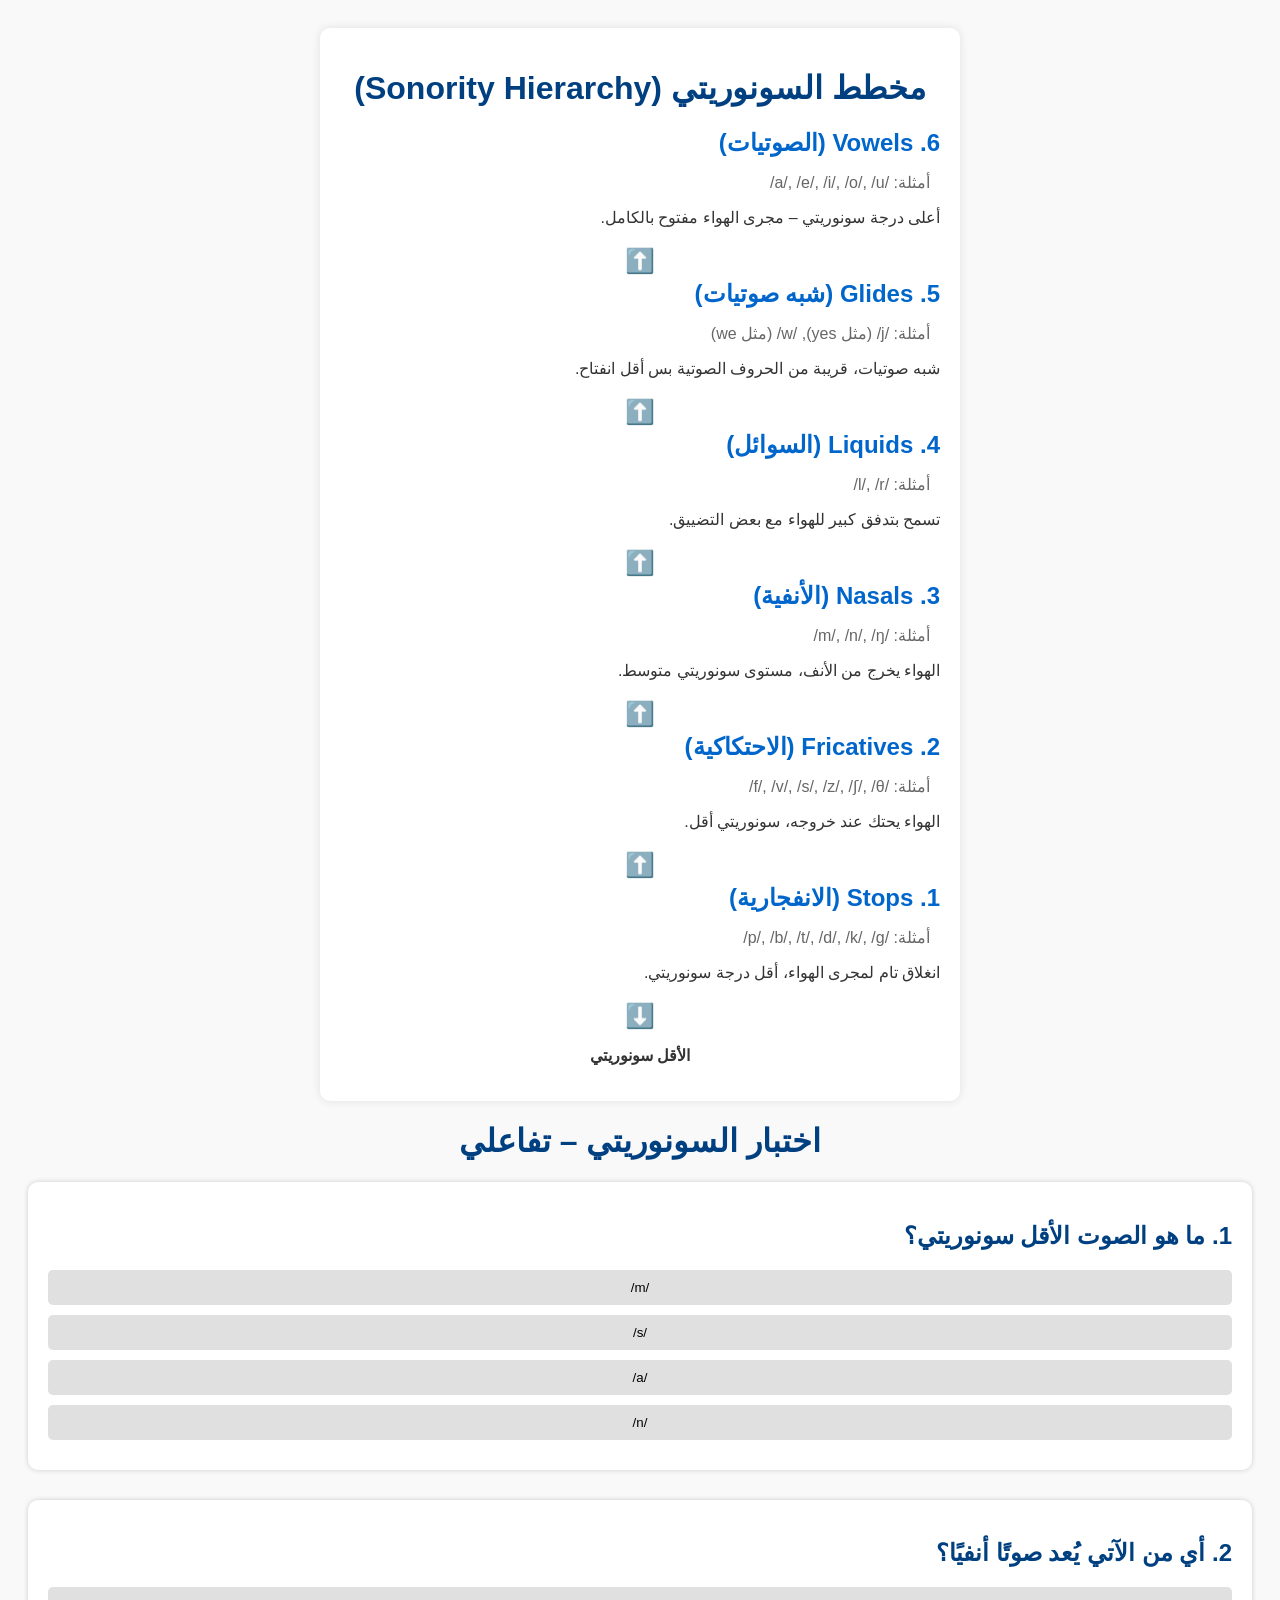
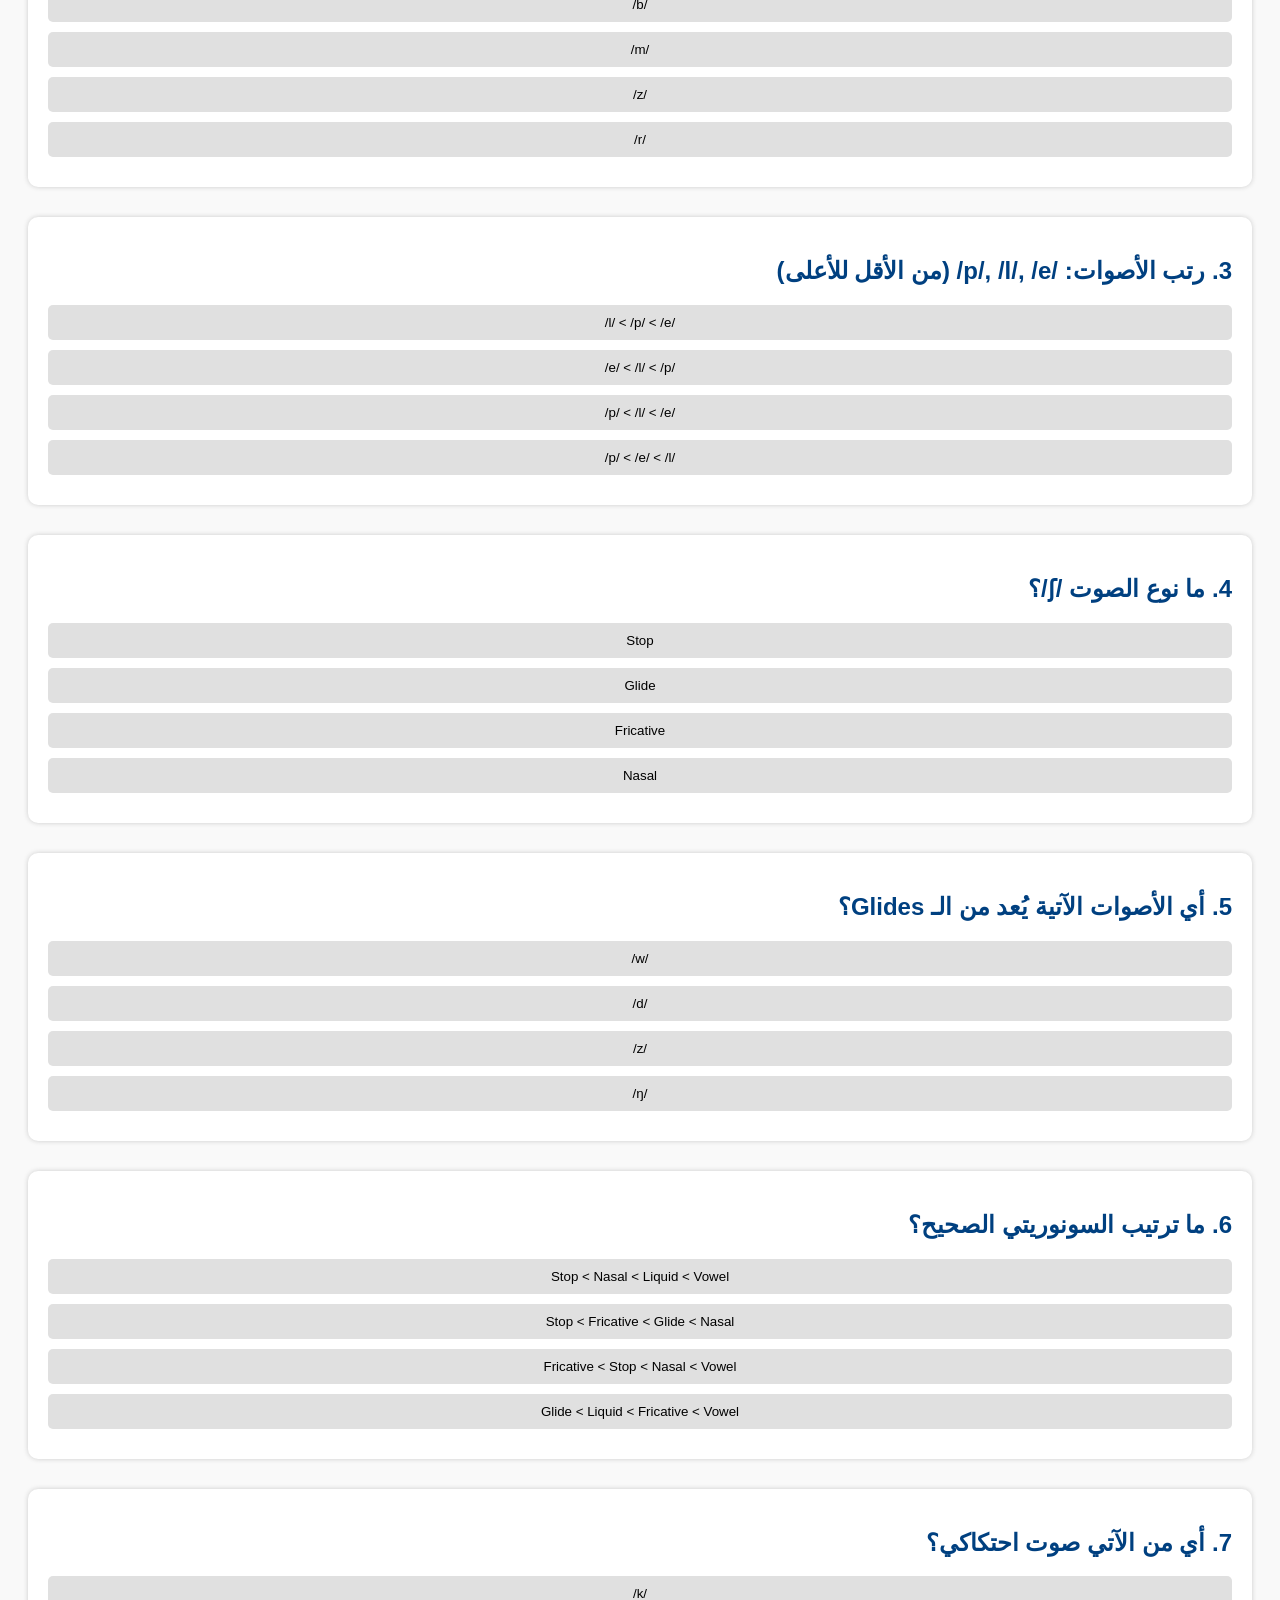
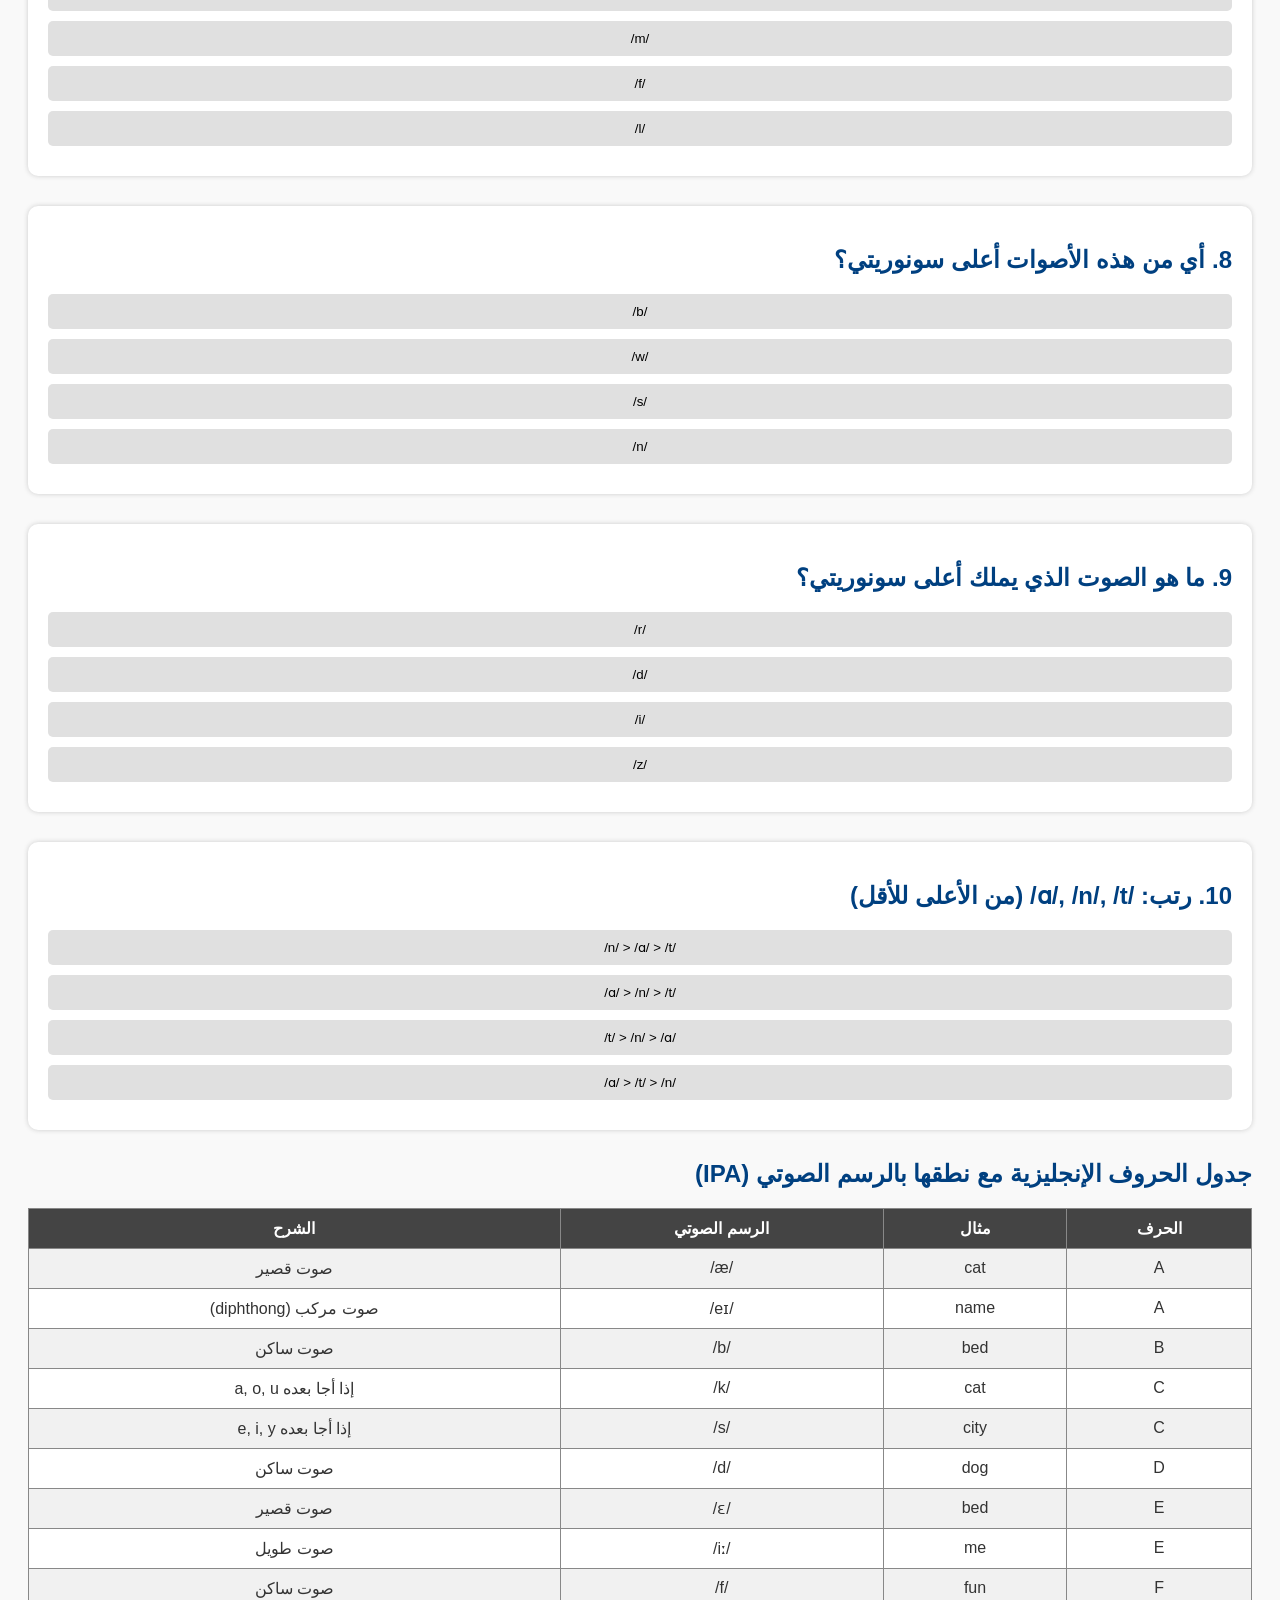
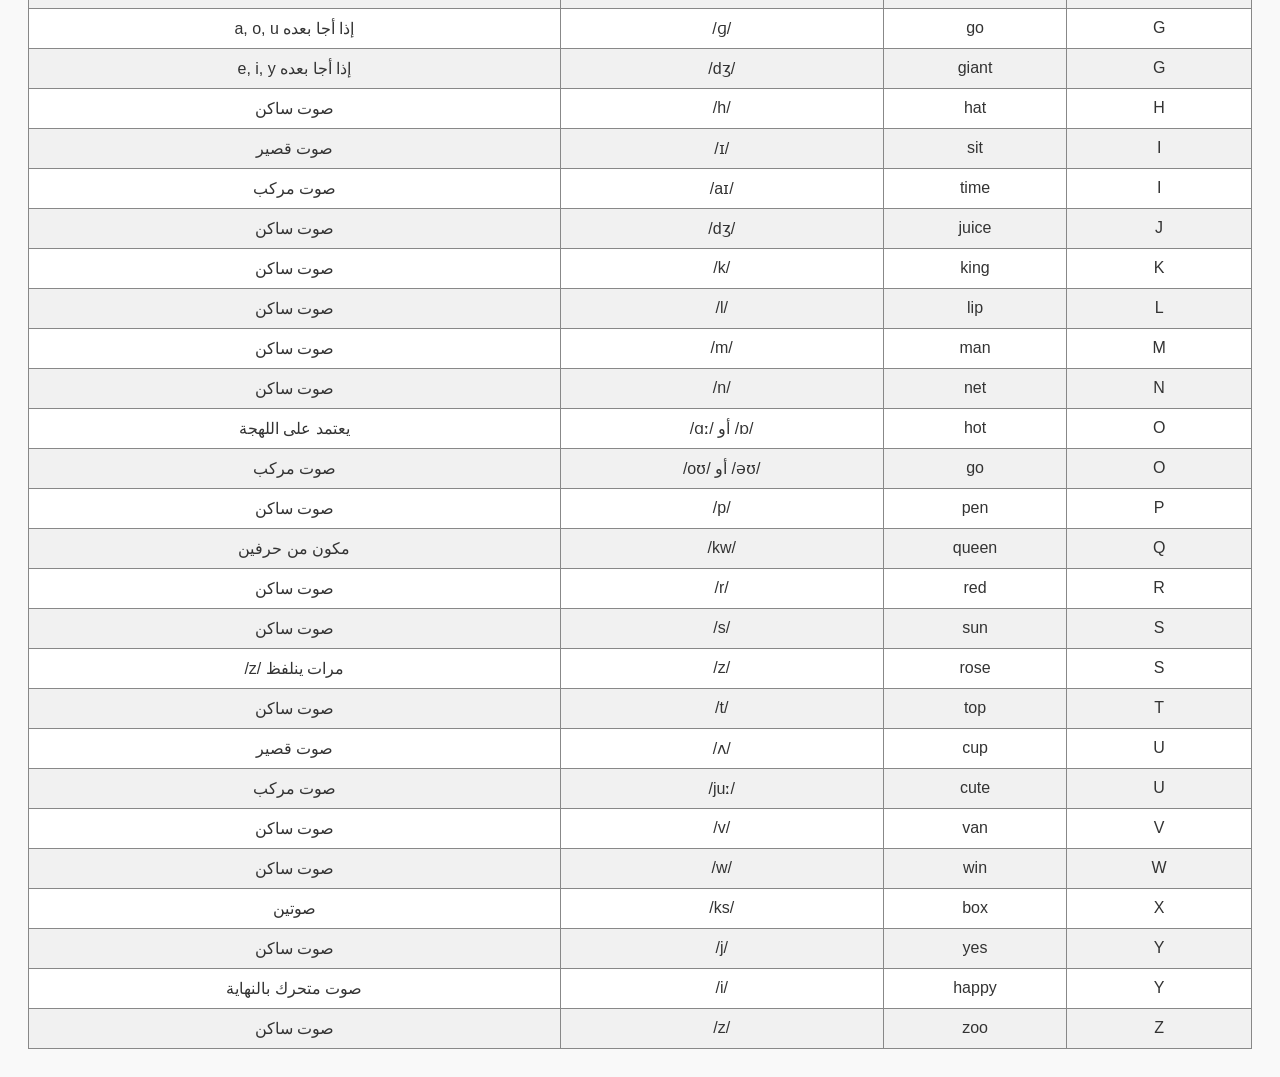
==== Important things.html @ 095e888c "Create Important things.html" ====
<!DOCTYPE html>
<html lang="ar" dir="rtl">
<head>
  <meta charset="UTF-8">
  <title>مخطط السونوريتي</title>
  <style>
    body {
      font-family: 'Segoe UI', Tahoma, Geneva, Verdana, sans-serif;
      background-color: #f4f4f4;
      padding: 30px;
      color: #333;
    }
    .container {
      max-width: 600px;
      margin: auto;
      background: white;
      padding: 20px;
      border-radius: 10px;
      box-shadow: 0 0 10px rgba(0,0,0,0.1);
    }
    h1 {
      text-align: center;
      color: #004080;
    }
    .level {
      margin-bottom: 20px;
    }
    .level h2 {
      margin: 5px 0;
      color: #0066cc;
    }
    .examples {
      color: #666;
      margin-right: 10px;
    }
    .arrow {
      text-align: center;
      font-size: 24px;
      color: #aaa;
    }
  </style>
</head>
<body>
  <div class="container">
    <h1>مخطط السونوريتي (Sonority Hierarchy)</h1>

    <div class="level">
      <h2>6. Vowels (الصوتيات)</h2>
      <p class="examples">أمثلة: /a/, /e/, /i/, /o/, /u/</p>
      <p>أعلى درجة سونوريتي – مجرى الهواء مفتوح بالكامل.</p>
    </div>

    <div class="arrow">⬆️</div>

    <div class="level">
      <h2>5. Glides (شبه صوتيات)</h2>
      <p class="examples">أمثلة: /j/ (مثل yes), /w/ (مثل we)</p>
      <p>شبه صوتيات، قريبة من الحروف الصوتية بس أقل انفتاح.</p>
    </div>

    <div class="arrow">⬆️</div>

    <div class="level">
      <h2>4. Liquids (السوائل)</h2>
      <p class="examples">أمثلة: /l/, /r/</p>
      <p>تسمح بتدفق كبير للهواء مع بعض التضييق.</p>
    </div>

    <div class="arrow">⬆️</div>

    <div class="level">
      <h2>3. Nasals (الأنفية)</h2>
      <p class="examples">أمثلة: /m/, /n/, /ŋ/</p>
      <p>الهواء يخرج من الأنف، مستوى سونوريتي متوسط.</p>
    </div>

    <div class="arrow">⬆️</div>

    <div class="level">
      <h2>2. Fricatives (الاحتكاكية)</h2>
      <p class="examples">أمثلة: /f/, /v/, /s/, /z/, /ʃ/, /θ/</p>
      <p>الهواء يحتك عند خروجه، سونوريتي أقل.</p>
    </div>

    <div class="arrow">⬆️</div>

    <div class="level">
      <h2>1. Stops (الانفجارية)</h2>
      <p class="examples">أمثلة: /p/, /b/, /t/, /d/, /k/, /g/</p>
      <p>انغلاق تام لمجرى الهواء، أقل درجة سونوريتي.</p>
    </div>

    <div class="arrow">⬇️</div>
    <p style="text-align:center; font-weight:bold;">الأقل سونوريتي</p>
  </div>
</body>
</html>


<!DOCTYPE html>
<html lang="ar" dir="rtl">
<head>
  <meta charset="UTF-8">
  <title>اختبار السونوريتي</title>
  <style>
    body {
      font-family: 'Segoe UI', sans-serif;
      background: #f2f2f2;
      padding: 30px;
    }
    .quiz-box {
      background: #fff;
      padding: 20px;
      margin-bottom: 30px;
      border-radius: 10px;
      box-shadow: 0 0 5px #ccc;
    }
    h2 {
      color: #004080;
    }
    button {
      display: block;
      margin: 10px 0;
      padding: 10px;
      width: 100%;
      border: none;
      border-radius: 5px;
      background-color: #e0e0e0;
      cursor: pointer;
      transition: 0.3s;
    }
    button:hover {
      background-color: #d0d0d0;
    }
    .correct {
      background-color: #c8f7c5;
    }
    .wrong {
      background-color: #f8d7da;
    }
  </style>
</head>
<body>

  <h1>اختبار السونوريتي – تفاعلي</h1>

  <div class="quiz-box">
    <h2>1. ما هو الصوت الأقل سونوريتي؟</h2>
    <button onclick="checkAnswer(this, false)">/m/</button>
    <button onclick="checkAnswer(this, true)">/s/</button>
    <button onclick="checkAnswer(this, false)">/a/</button>
    <button onclick="checkAnswer(this, false)">/n/</button>
  </div>

  <div class="quiz-box">
    <h2>2. أي من الآتي يُعد صوتًا أنفيًا؟</h2>
    <button onclick="checkAnswer(this, false)">/b/</button>
    <button onclick="checkAnswer(this, true)">/m/</button>
    <button onclick="checkAnswer(this, false)">/z/</button>
    <button onclick="checkAnswer(this, false)">/r/</button>
  </div>

  <div class="quiz-box">
    <h2>3. رتب الأصوات: /p/, /l/, /e/ (من الأقل للأعلى)</h2>
    <button onclick="checkAnswer(this, false)">/l/ < /p/ < /e/</button>
    <button onclick="checkAnswer(this, false)">/e/ < /l/ < /p/</button>
    <button onclick="checkAnswer(this, true)">/p/ < /l/ < /e/</button>
    <button onclick="checkAnswer(this, false)">/p/ < /e/ < /l/</button>
  </div>

  <div class="quiz-box">
    <h2>4. ما نوع الصوت /ʃ/؟</h2>
    <button onclick="checkAnswer(this, false)">Stop</button>
    <button onclick="checkAnswer(this, false)">Glide</button>
    <button onclick="checkAnswer(this, true)">Fricative</button>
    <button onclick="checkAnswer(this, false)">Nasal</button>
  </div>

  <div class="quiz-box">
    <h2>5. أي الأصوات الآتية يُعد من الـ Glides؟</h2>
    <button onclick="checkAnswer(this, true)">/w/</button>
    <button onclick="checkAnswer(this, false)">/d/</button>
    <button onclick="checkAnswer(this, false)">/z/</button>
    <button onclick="checkAnswer(this, false)">/ŋ/</button>
  </div>

  <div class="quiz-box">
    <h2>6. ما ترتيب السونوريتي الصحيح؟</h2>
    <button onclick="checkAnswer(this, true)">Stop < Nasal < Liquid < Vowel</button>
    <button onclick="checkAnswer(this, false)">Stop < Fricative < Glide < Nasal</button>
    <button onclick="checkAnswer(this, false)">Fricative < Stop < Nasal < Vowel</button>
    <button onclick="checkAnswer(this, false)">Glide < Liquid < Fricative < Vowel</button>
  </div>

  <div class="quiz-box">
    <h2>7. أي من الآتي صوت احتكاكي؟</h2>
    <button onclick="checkAnswer(this, false)">/k/</button>
    <button onclick="checkAnswer(this, false)">/m/</button>
    <button onclick="checkAnswer(this, true)">/f/</button>
    <button onclick="checkAnswer(this, false)">/l/</button>
  </div>

  <div class="quiz-box">
    <h2>8. أي من هذه الأصوات أعلى سونوريتي؟</h2>
    <button onclick="checkAnswer(this, false)">/b/</button>
    <button onclick="checkAnswer(this, true)">/w/</button>
    <button onclick="checkAnswer(this, false)">/s/</button>
    <button onclick="checkAnswer(this, false)">/n/</button>
  </div>

  <div class="quiz-box">
    <h2>9. ما هو الصوت الذي يملك أعلى سونوريتي؟</h2>
    <button onclick="checkAnswer(this, false)">/r/</button>
    <button onclick="checkAnswer(this, false)">/d/</button>
    <button onclick="checkAnswer(this, true)">/i/</button>
    <button onclick="checkAnswer(this, false)">/z/</button>
  </div>

  <div class="quiz-box">
    <h2>10. رتب: /ɑ/, /n/, /t/ (من الأعلى للأقل)</h2>
    <button onclick="checkAnswer(this, false)">/n/ > /ɑ/ > /t/</button>
    <button onclick="checkAnswer(this, true)">/ɑ/ > /n/ > /t/</button>
    <button onclick="checkAnswer(this, false)">/t/ > /n/ > /ɑ/</button>
    <button onclick="checkAnswer(this, false)">/ɑ/ > /t/ > /n/</button>
  </div>

  <script>
    function checkAnswer(button, correct) {
      if (correct) {
        button.classList.add("correct");
        button.innerText = "✔️ " + button.innerText;
      } else {
        button.classList.add("wrong");
        button.innerText = "❌ " + button.innerText;
      }

      // منع اختيار زر ثاني بعد الضغط
      const buttons = button.parentElement.querySelectorAll("button");
      buttons.forEach(btn => btn.disabled = true);
    }
  </script>

</body>
</html>

  <!DOCTYPE html>
<html lang="ar">
<head>
  <meta charset="UTF-8">
  <title>جدول الحروف الصوتية</title>
  <style>
    body {
      font-family: 'Segoe UI', Tahoma, Geneva, Verdana, sans-serif;
      direction: rtl;
      background-color: #f9f9f9;
      padding: 20px;
    }
    table {
      width: 100%;
      border-collapse: collapse;
      background-color: white;
    }
    th, td {
      border: 1px solid #888;
      padding: 10px;
      text-align: center;
    }
    th {
      background-color: #444;
      color: white;
    }
    tr:nth-child(even) {
      background-color: #f1f1f1;
    }
  </style>
</head>
<body>

<h2>جدول الحروف الإنجليزية مع نطقها بالرسم الصوتي (IPA)</h2>
<table>
  <tr>
    <th>الحرف</th>
    <th>مثال</th>
    <th>الرسم الصوتي</th>
    <th>الشرح</th>
  </tr>
  <tr><td>A</td><td>cat</td><td>/æ/</td><td>صوت قصير</td></tr>
  <tr><td>A</td><td>name</td><td>/eɪ/</td><td>صوت مركب (diphthong)</td></tr>
  <tr><td>B</td><td>bed</td><td>/b/</td><td>صوت ساكن</td></tr>
  <tr><td>C</td><td>cat</td><td>/k/</td><td>إذا أجا بعده a, o, u</td></tr>
  <tr><td>C</td><td>city</td><td>/s/</td><td>إذا أجا بعده e, i, y</td></tr>
  <tr><td>D</td><td>dog</td><td>/d/</td><td>صوت ساكن</td></tr>
  <tr><td>E</td><td>bed</td><td>/ɛ/</td><td>صوت قصير</td></tr>
  <tr><td>E</td><td>me</td><td>/iː/</td><td>صوت طويل</td></tr>
  <tr><td>F</td><td>fun</td><td>/f/</td><td>صوت ساكن</td></tr>
  <tr><td>G</td><td>go</td><td>/ɡ/</td><td>إذا أجا بعده a, o, u</td></tr>
  <tr><td>G</td><td>giant</td><td>/dʒ/</td><td>إذا أجا بعده e, i, y</td></tr>
  <tr><td>H</td><td>hat</td><td>/h/</td><td>صوت ساكن</td></tr>
  <tr><td>I</td><td>sit</td><td>/ɪ/</td><td>صوت قصير</td></tr>
  <tr><td>I</td><td>time</td><td>/aɪ/</td><td>صوت مركب</td></tr>
  <tr><td>J</td><td>juice</td><td>/dʒ/</td><td>صوت ساكن</td></tr>
  <tr><td>K</td><td>king</td><td>/k/</td><td>صوت ساكن</td></tr>
  <tr><td>L</td><td>lip</td><td>/l/</td><td>صوت ساكن</td></tr>
  <tr><td>M</td><td>man</td><td>/m/</td><td>صوت ساكن</td></tr>
  <tr><td>N</td><td>net</td><td>/n/</td><td>صوت ساكن</td></tr>
  <tr><td>O</td><td>hot</td><td>/ɒ/ أو /ɑː/</td><td>يعتمد على اللهجة</td></tr>
  <tr><td>O</td><td>go</td><td>/əʊ/ أو /oʊ/</td><td>صوت مركب</td></tr>
  <tr><td>P</td><td>pen</td><td>/p/</td><td>صوت ساكن</td></tr>
  <tr><td>Q</td><td>queen</td><td>/kw/</td><td>مكون من حرفين</td></tr>
  <tr><td>R</td><td>red</td><td>/r/</td><td>صوت ساكن</td></tr>
  <tr><td>S</td><td>sun</td><td>/s/</td><td>صوت ساكن</td></tr>
  <tr><td>S</td><td>rose</td><td>/z/</td><td>مرات ينلفظ /z/</td></tr>
  <tr><td>T</td><td>top</td><td>/t/</td><td>صوت ساكن</td></tr>
  <tr><td>U</td><td>cup</td><td>/ʌ/</td><td>صوت قصير</td></tr>
  <tr><td>U</td><td>cute</td><td>/juː/</td><td>صوت مركب</td></tr>
  <tr><td>V</td><td>van</td><td>/v/</td><td>صوت ساكن</td></tr>
  <tr><td>W</td><td>win</td><td>/w/</td><td>صوت ساكن</td></tr>
  <tr><td>X</td><td>box</td><td>/ks/</td><td>صوتين</td></tr>
  <tr><td>Y</td><td>yes</td><td>/j/</td><td>صوت ساكن</td></tr>
  <tr><td>Y</td><td>happy</td><td>/i/</td><td>صوت متحرك بالنهاية</td></tr>
  <tr><td>Z</td><td>zoo</td><td>/z/</td><td>صوت ساكن</td></tr>
</table>

</body>
</html>
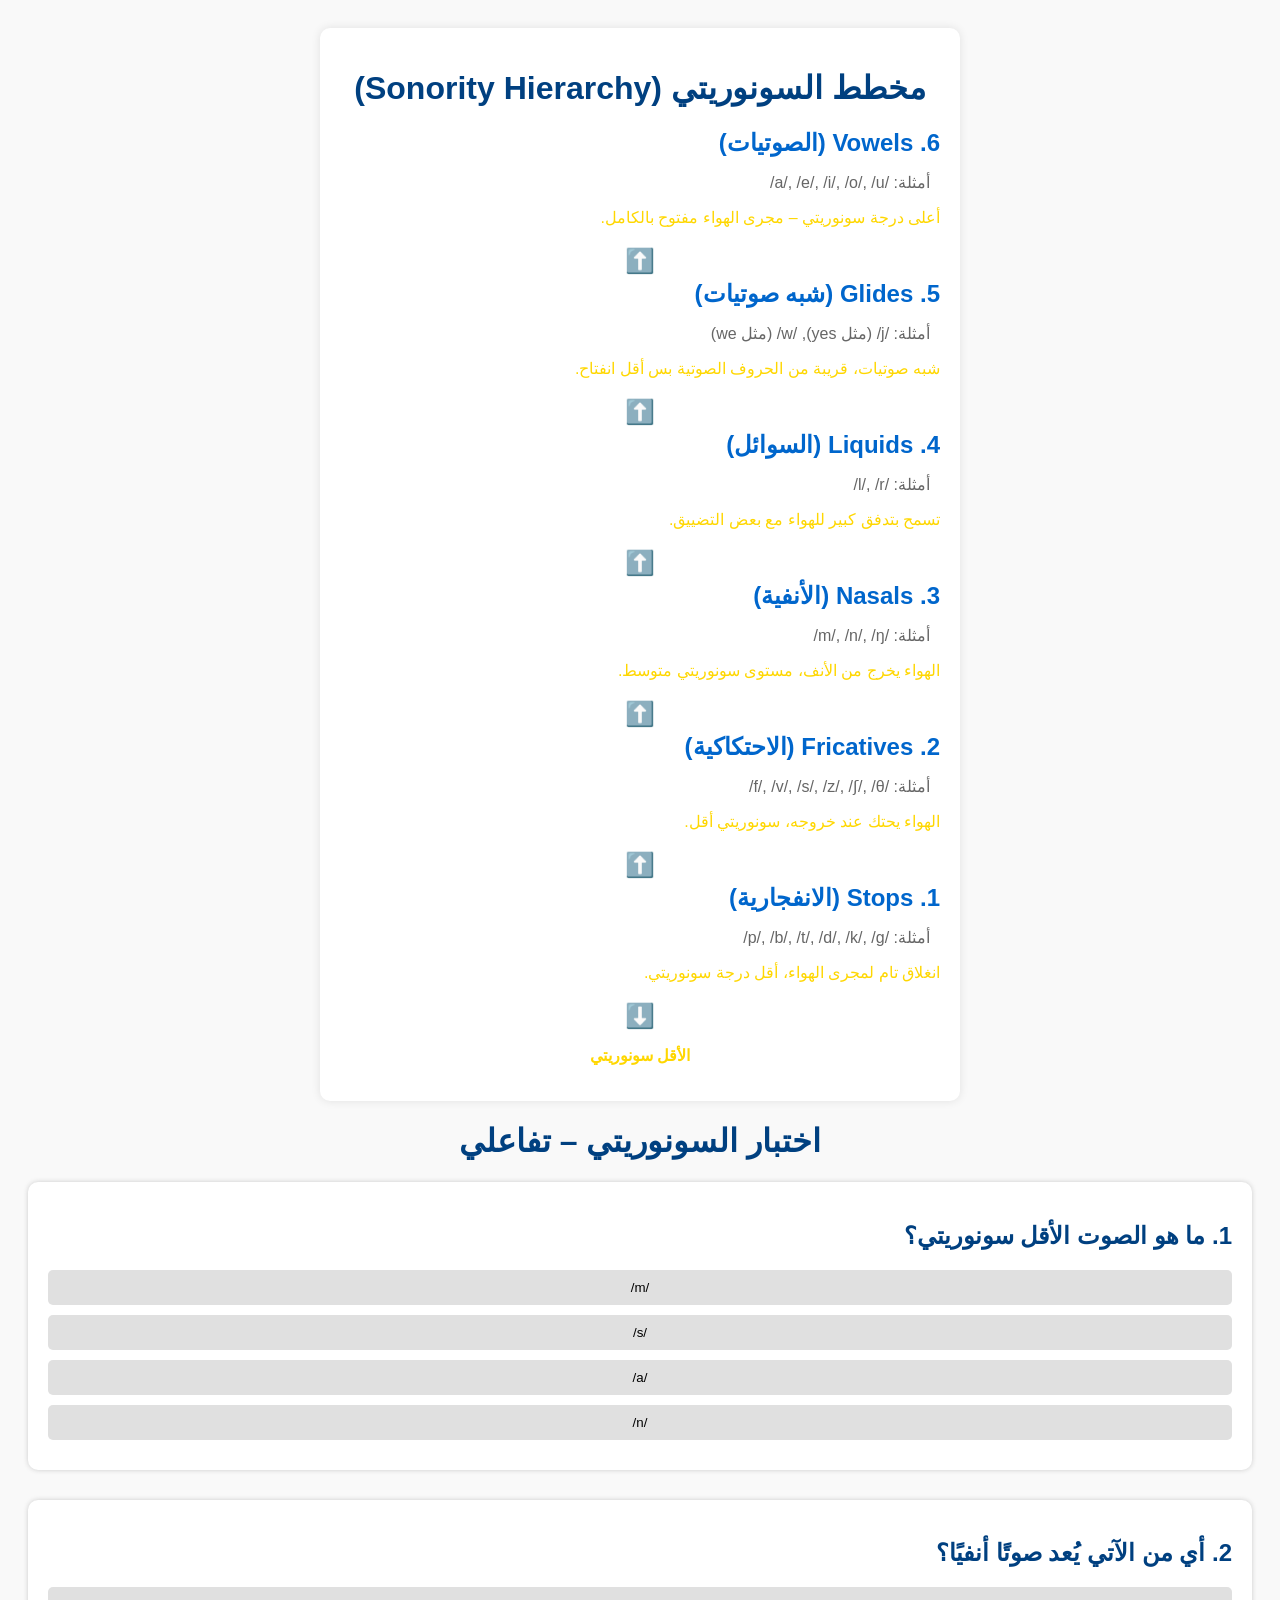
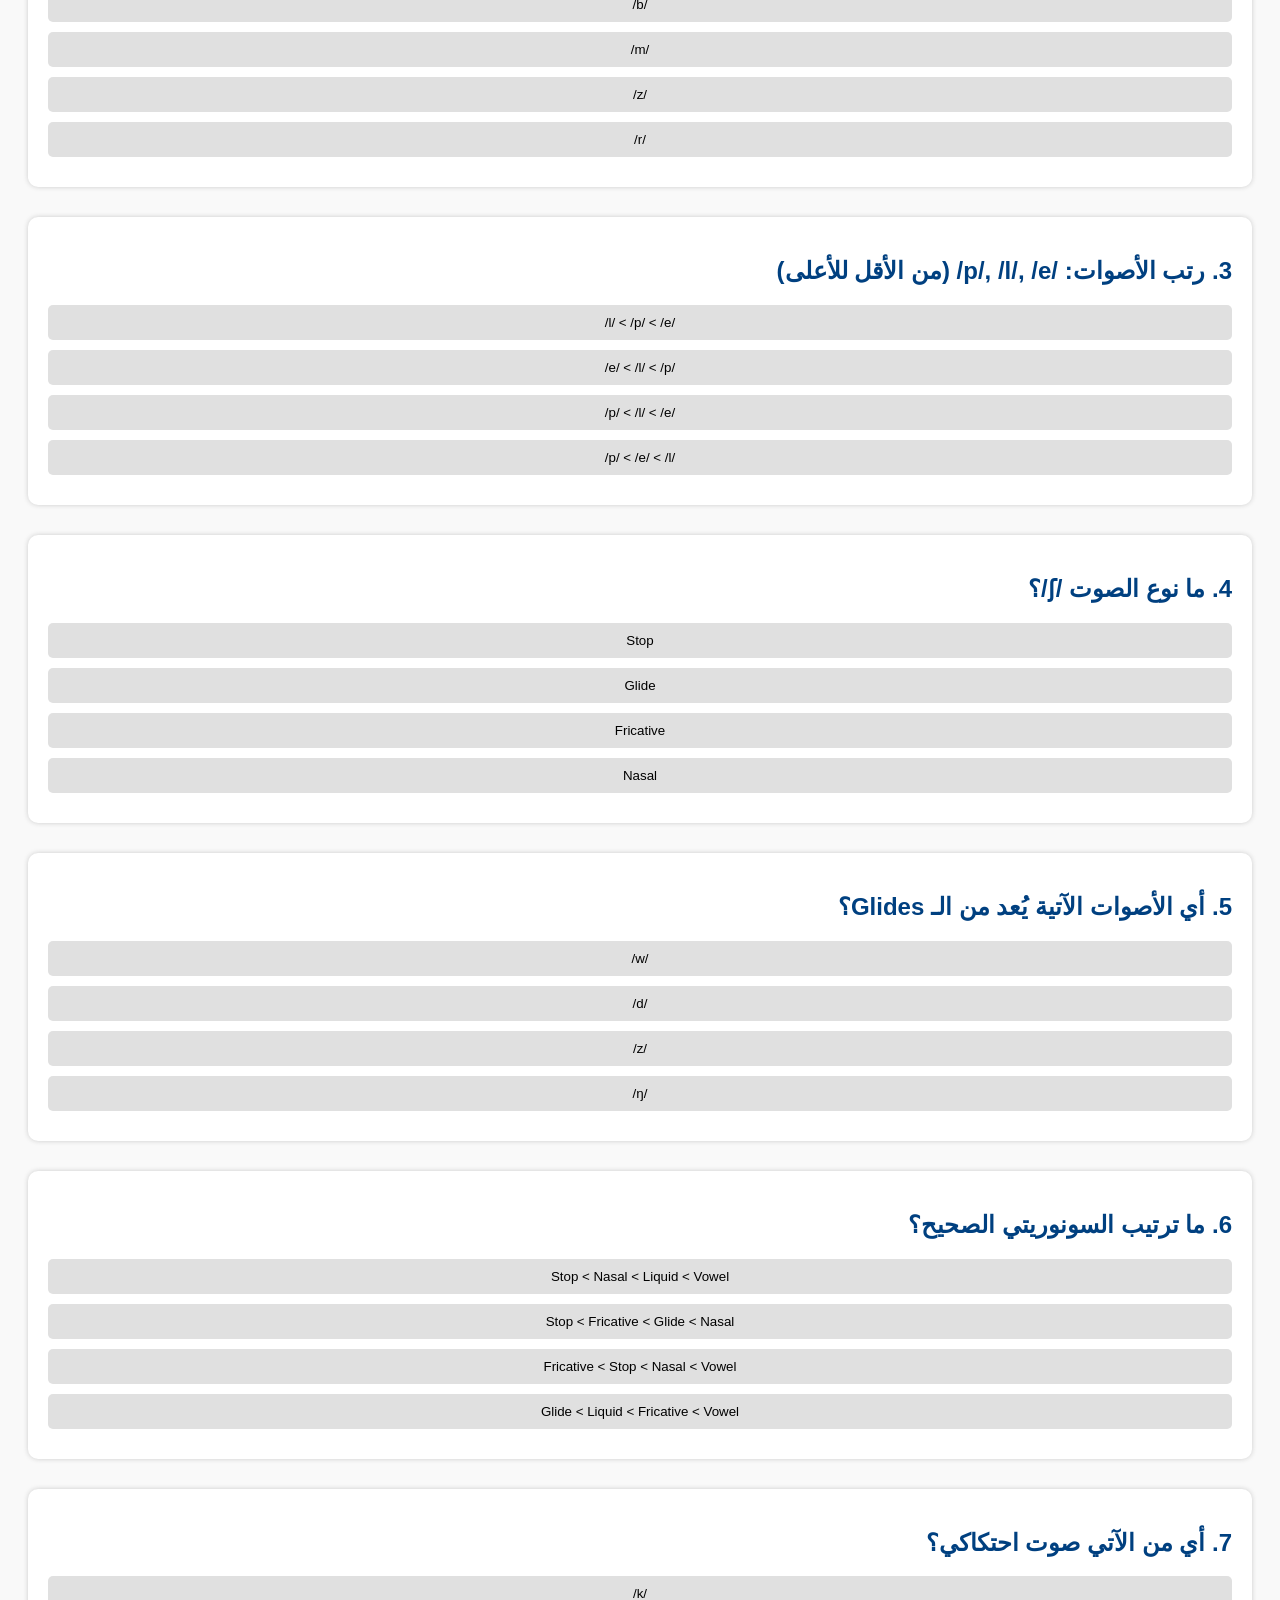
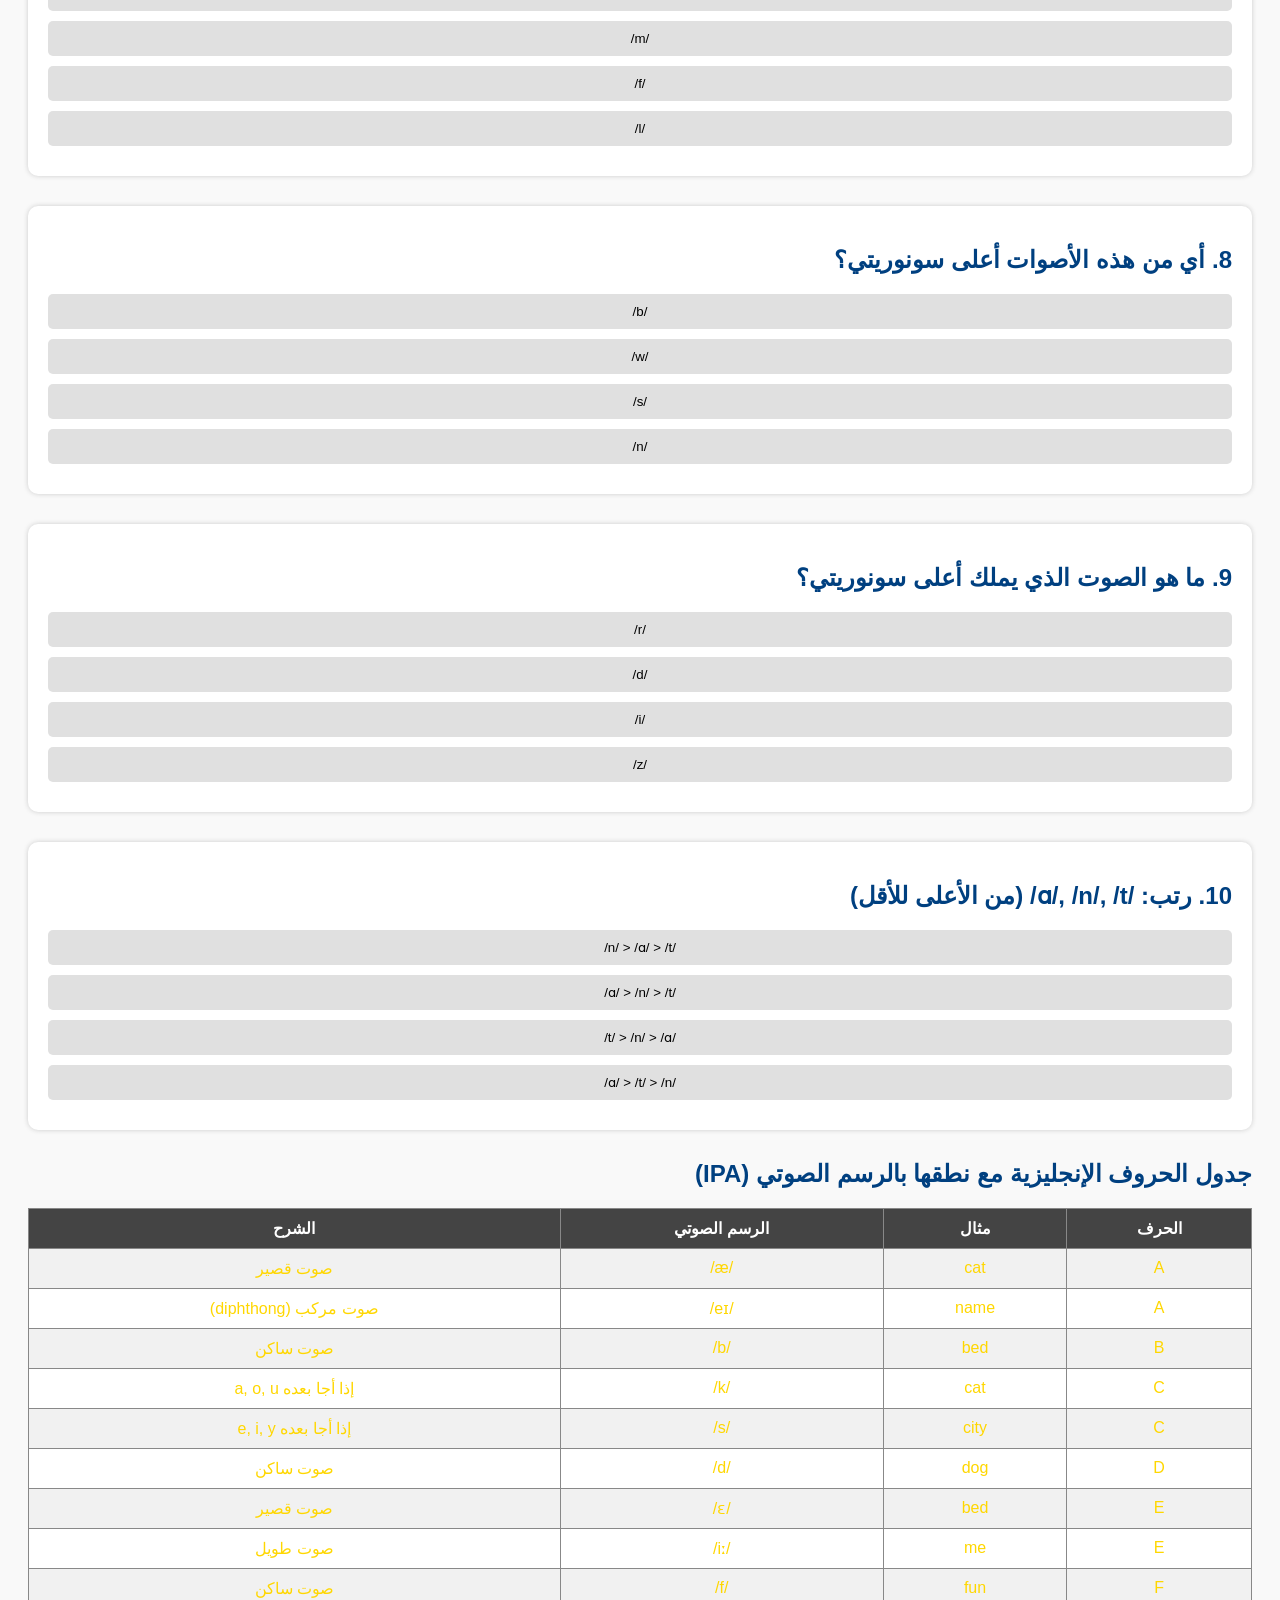
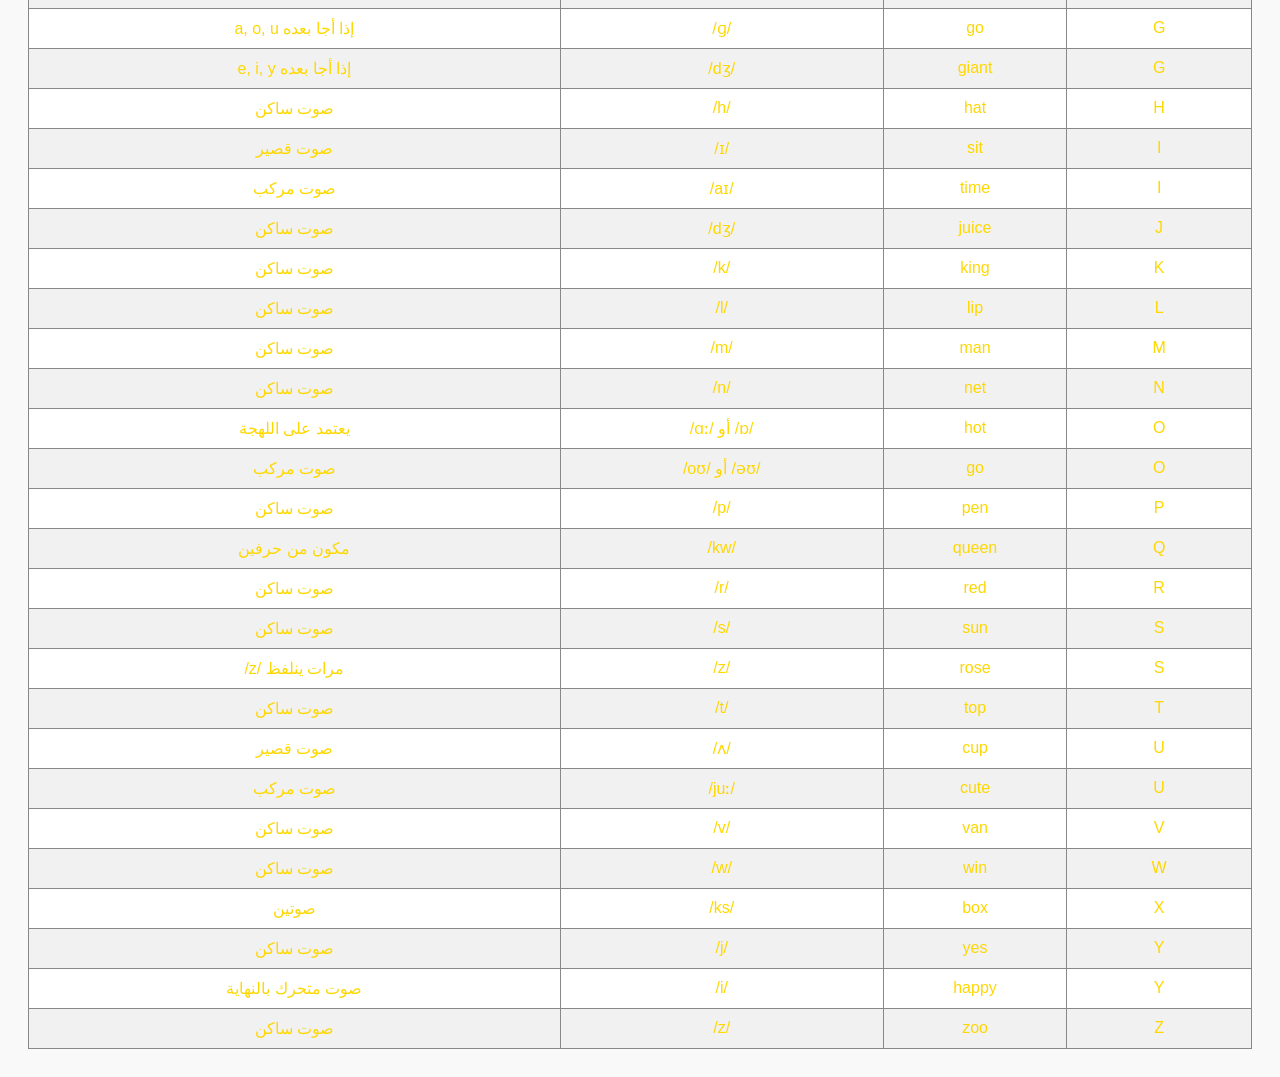
==== commit 305ec9f8: "Update Important things.html" ====
--- a/Important things.html
+++ b/Important things.html
@@ -6,9 +6,9 @@
   <style>
     body {
       font-family: 'Segoe UI', Tahoma, Geneva, Verdana, sans-serif;
-      background-color: #f4f4f4;
+      background-color: #111;
       padding: 30px;
-      color: #333;
+      color: #FFD700;
     }
     .container {
       max-width: 600px;
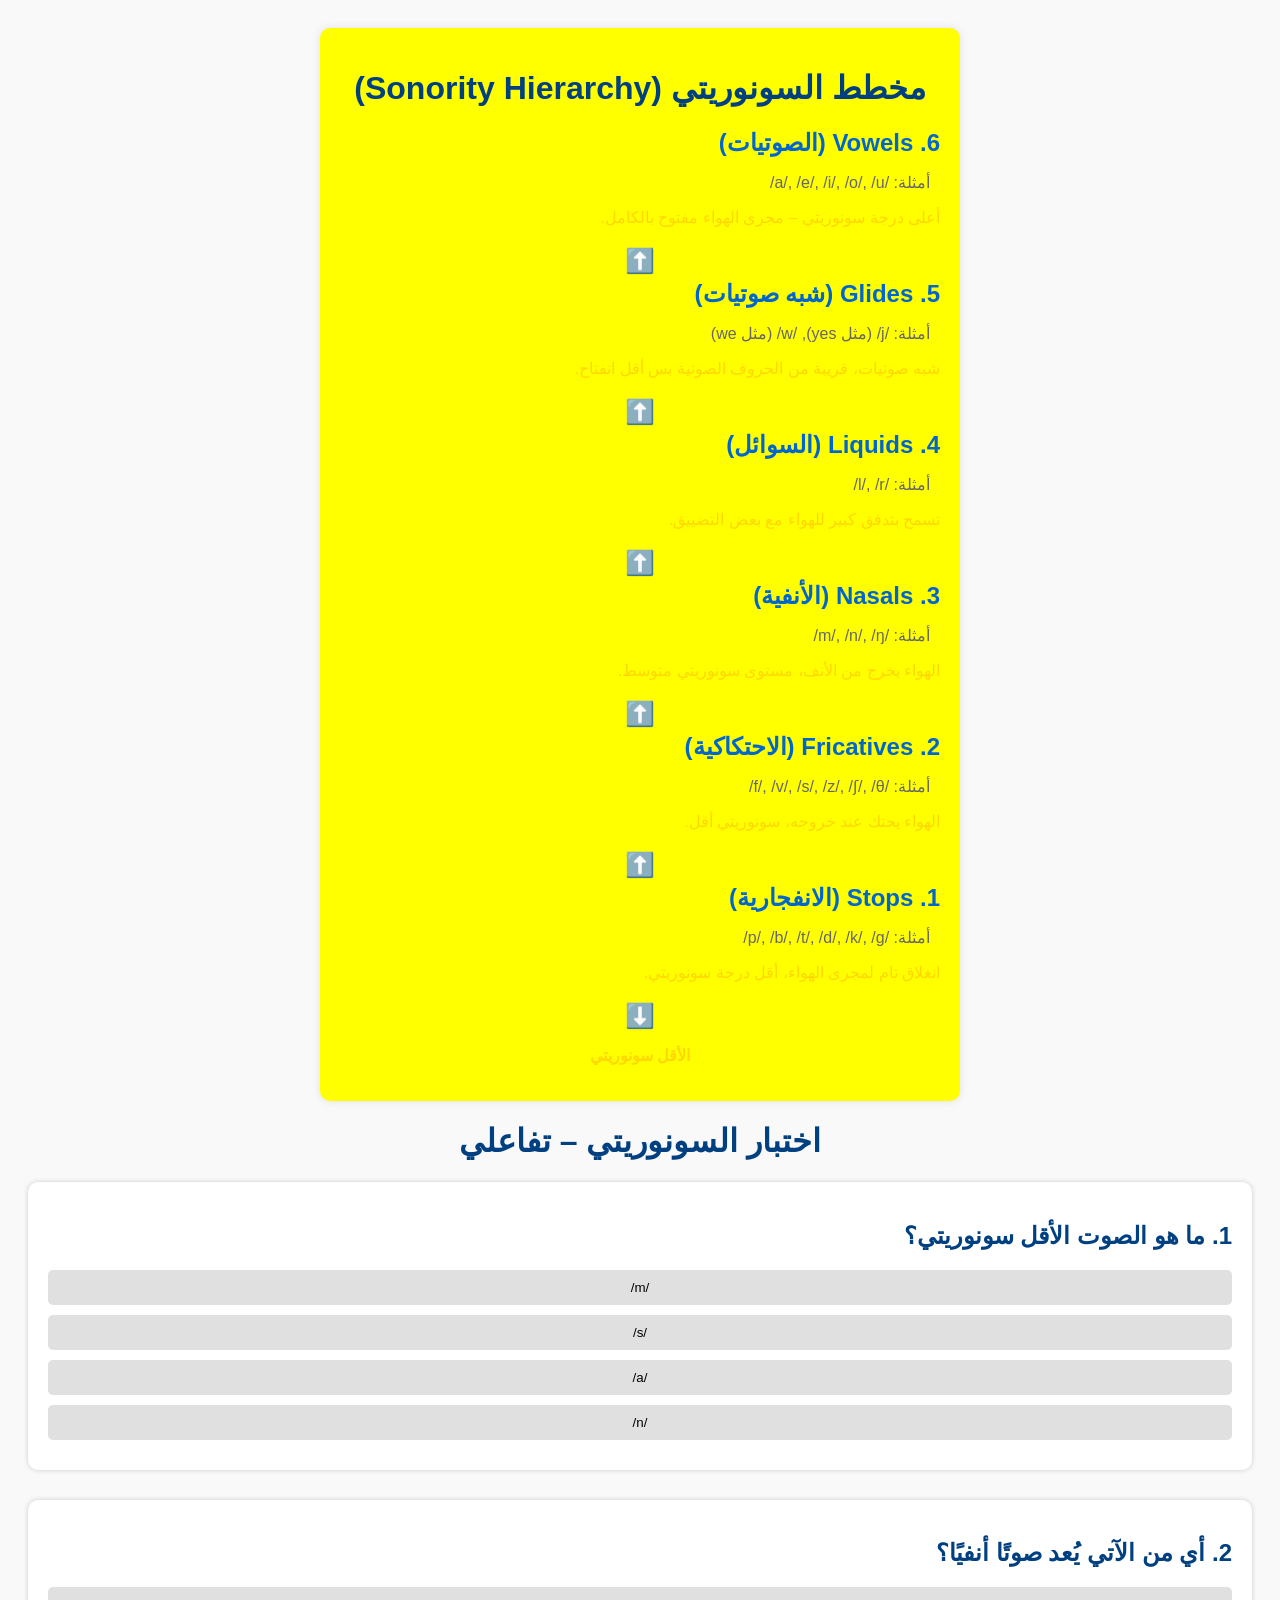
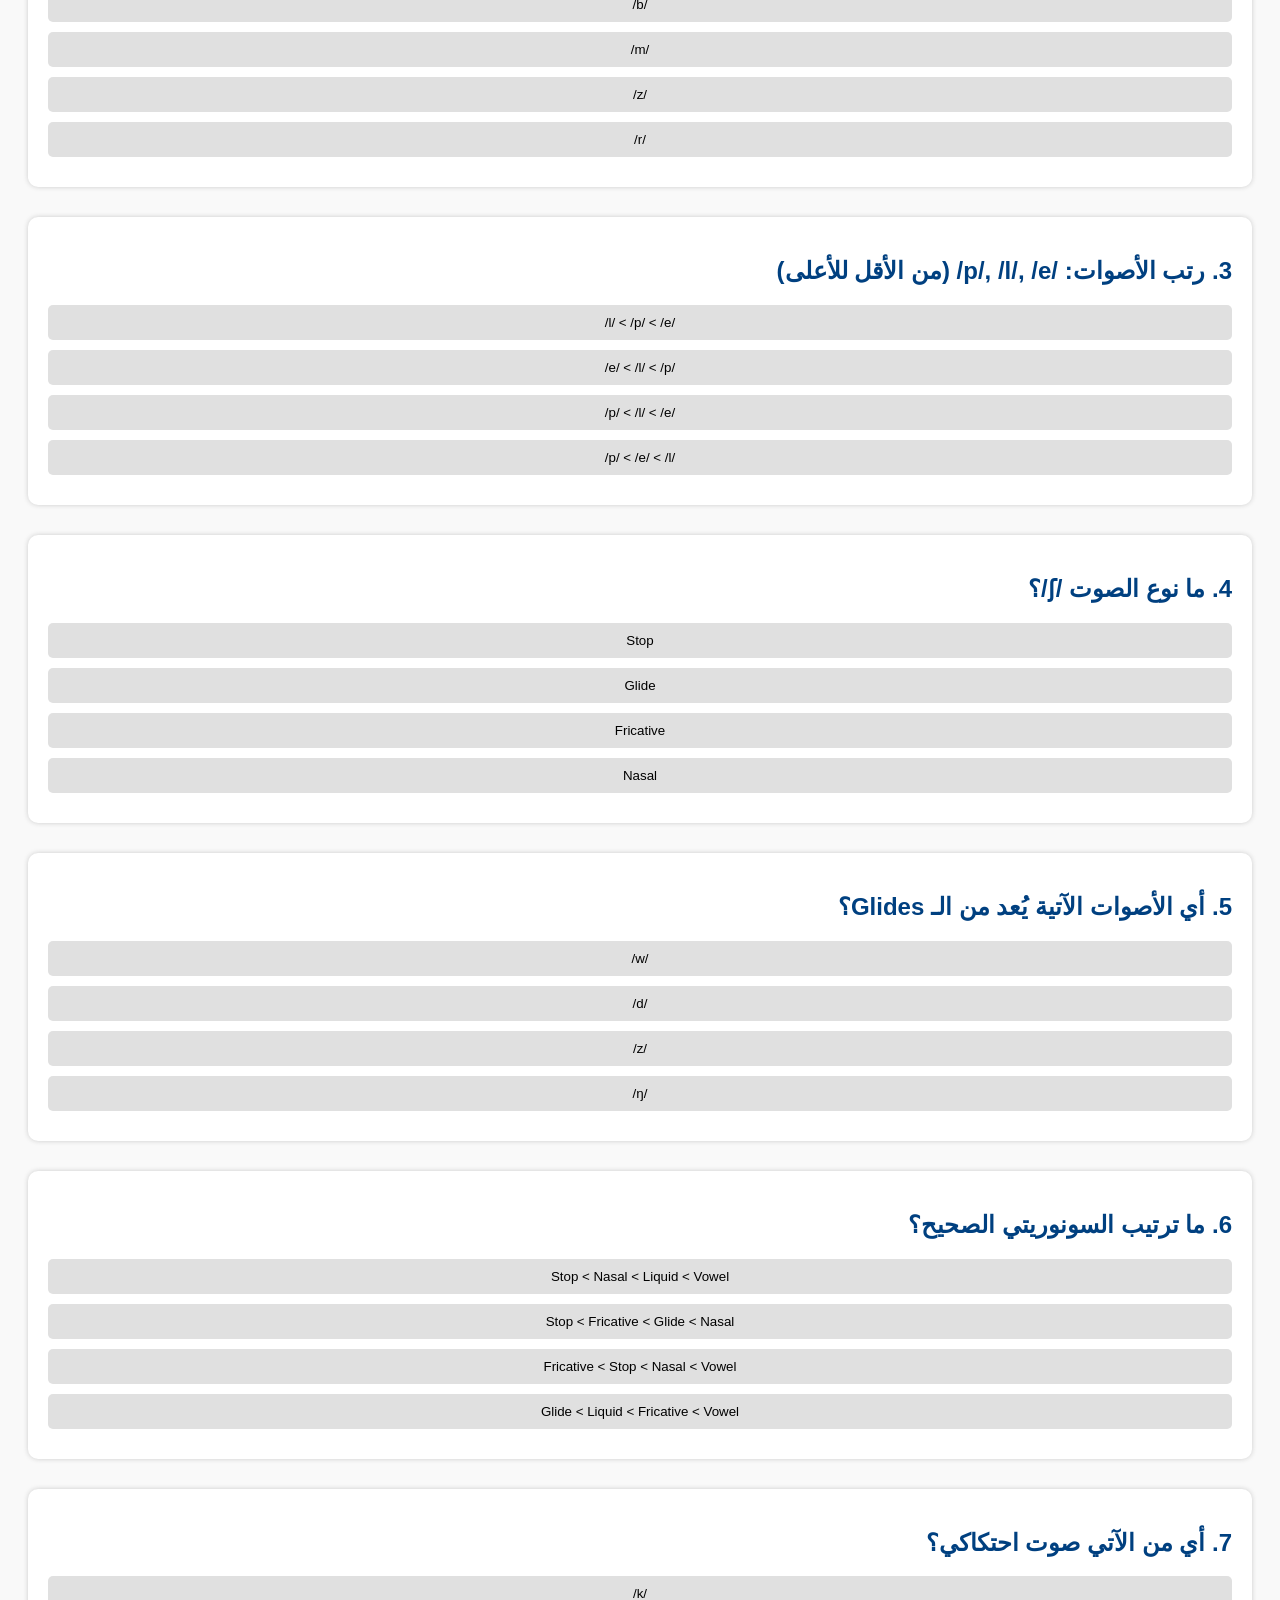
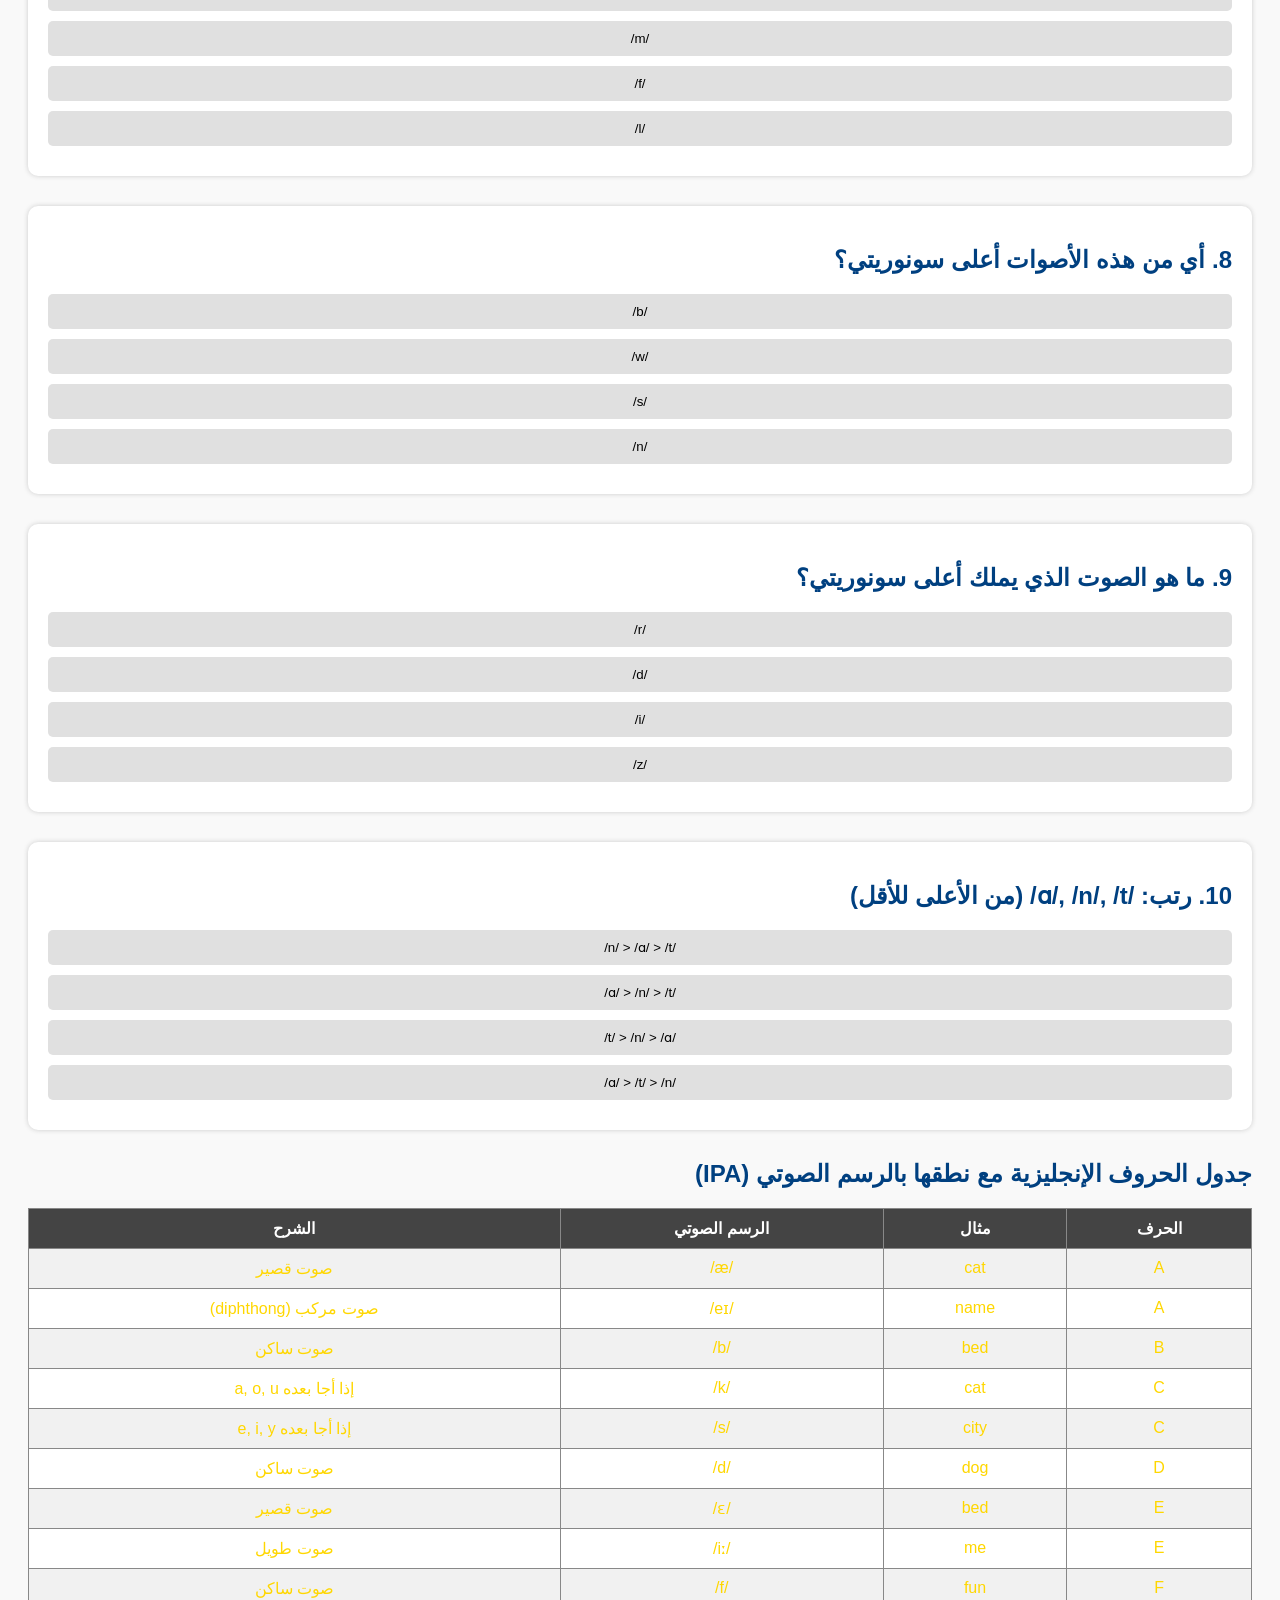
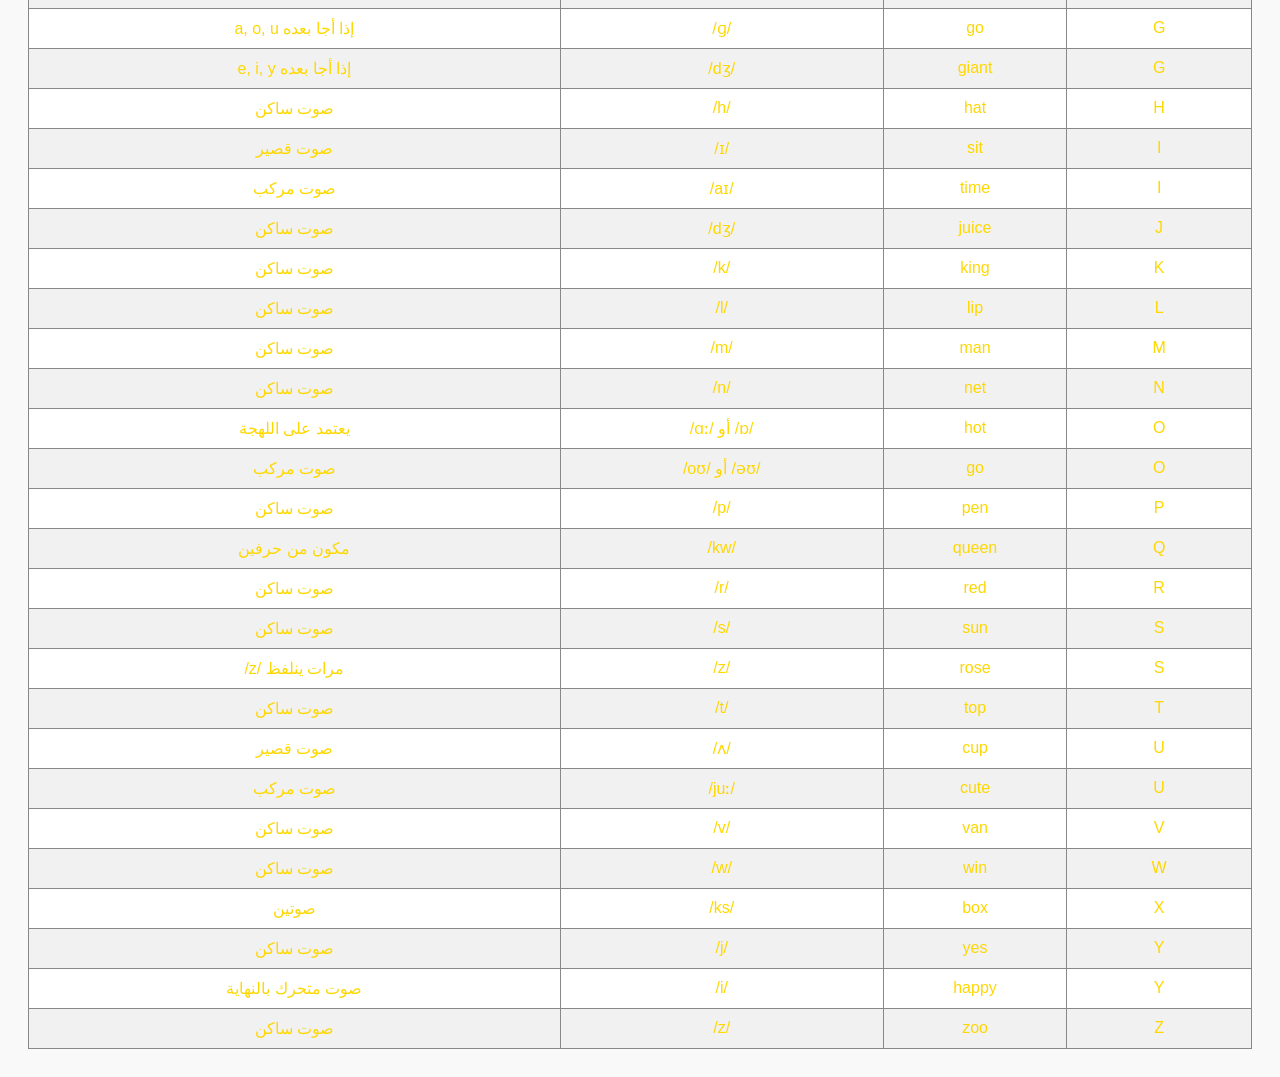
==== commit e43a70f7: "Update Important things.html" ====
--- a/Important things.html
+++ b/Important things.html
@@ -13,7 +13,7 @@
     .container {
       max-width: 600px;
       margin: auto;
-      background: white;
+      background: yellow;
       padding: 20px;
       border-radius: 10px;
       box-shadow: 0 0 10px rgba(0,0,0,0.1);
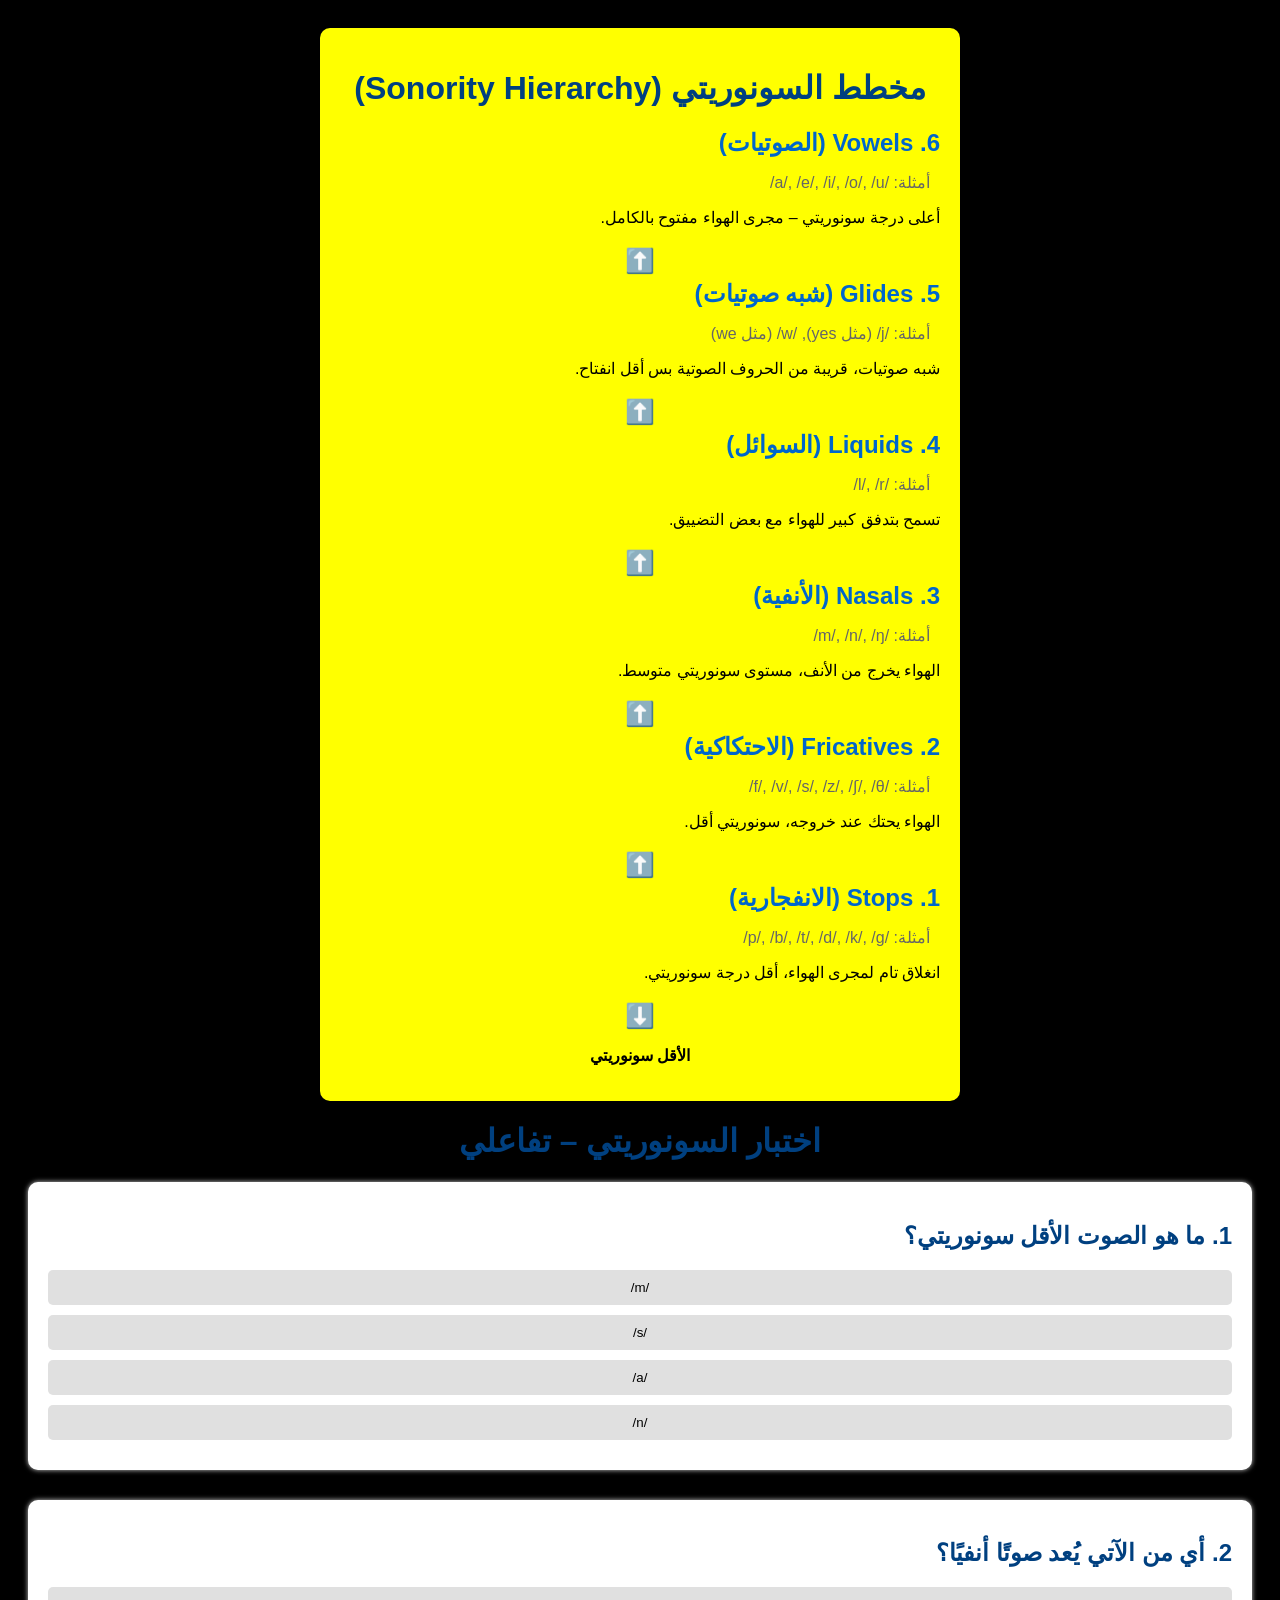
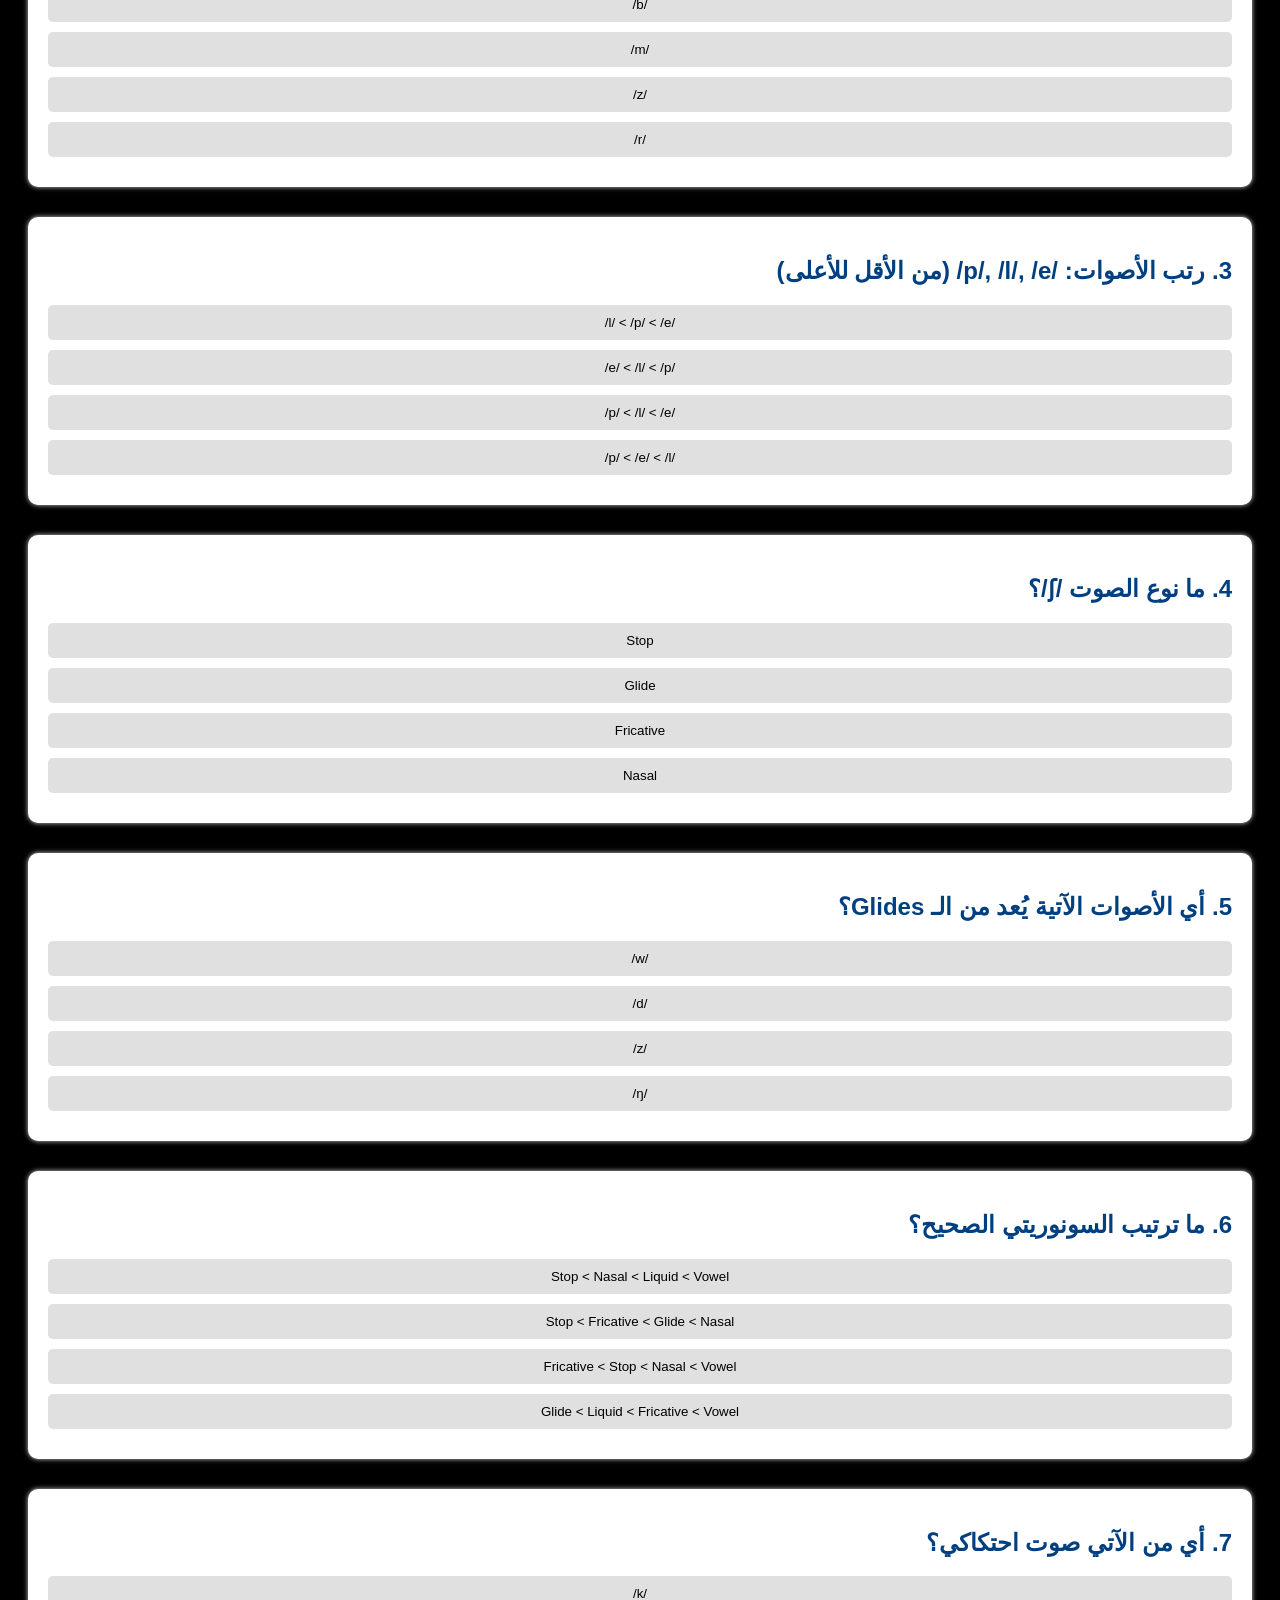
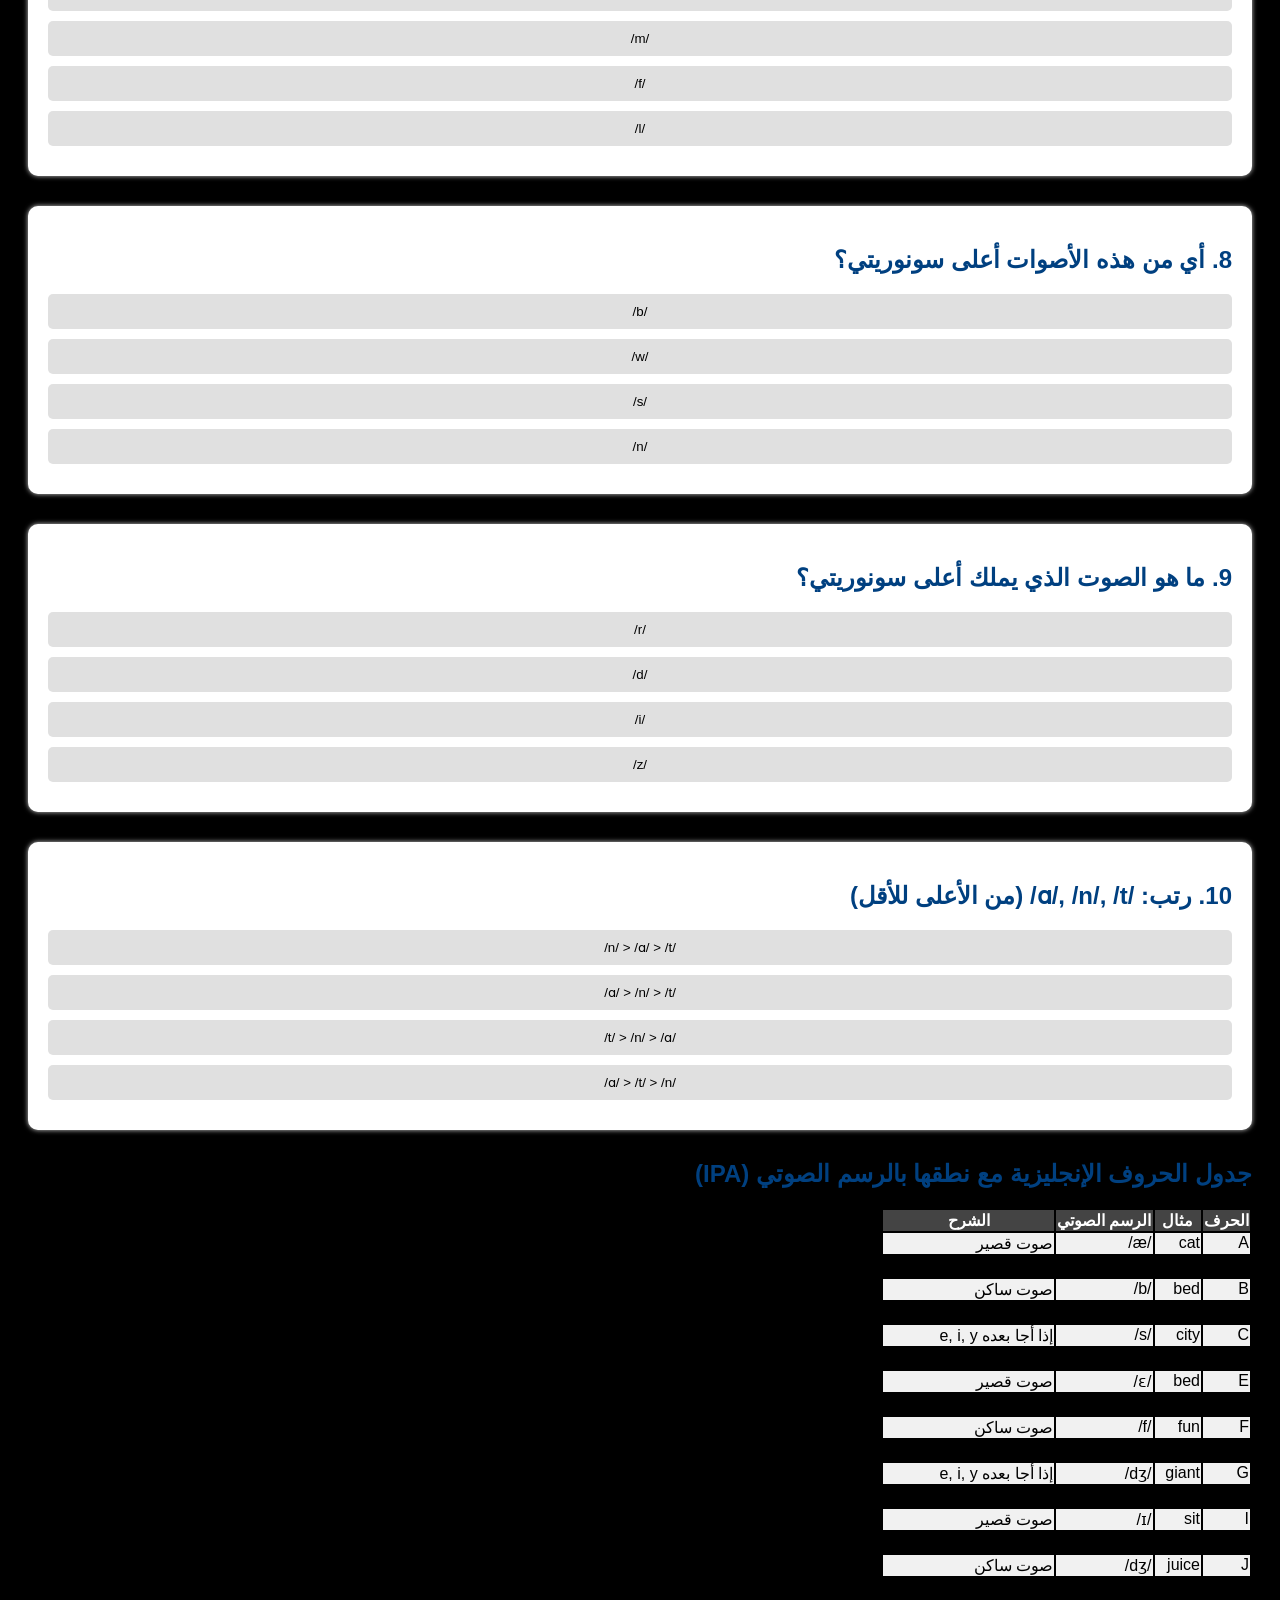
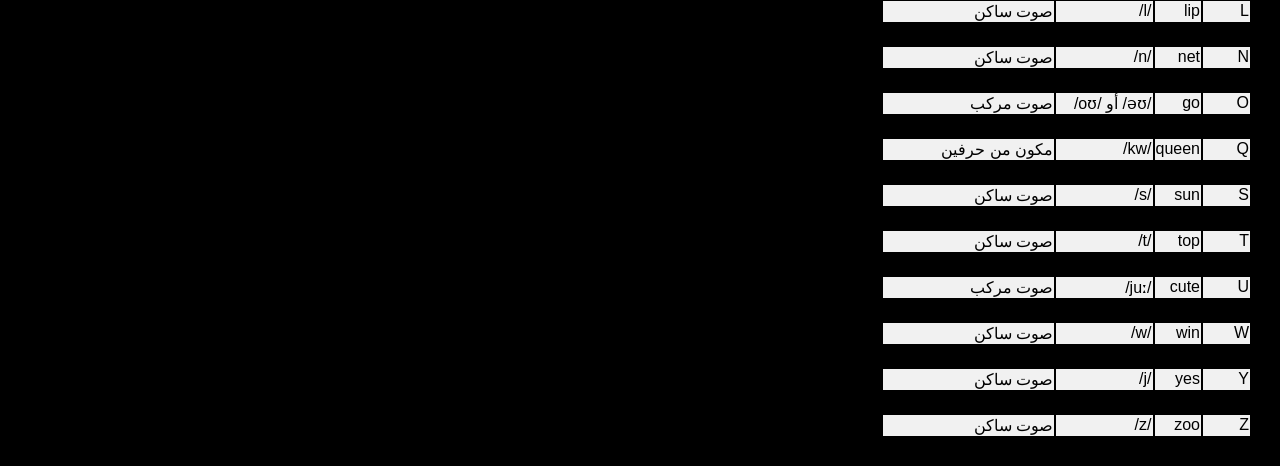
==== commit dee79302: "Update Important things.html" ====
--- a/Important things.html
+++ b/Important things.html
@@ -5,7 +5,7 @@
   <title>مخطط السونوريتي</title>
   <style>
     body {
-      font-family: 'Segoe UI', Tahoma, Geneva, Verdana, sans-serif;
+      font-family: "Tajawal", sans-serif; Verdana, sans-serif;
       background-color: #111;
       padding: 30px;
       color: #FFD700;
@@ -252,10 +252,10 @@
     body {
       font-family: 'Segoe UI', Tahoma, Geneva, Verdana, sans-serif;
       direction: rtl;
-      background-color: #f9f9f9;
+      background-color: black;
       padding: 20px;
-    }
-    table {
+      color: black;
+    }
       width: 100%;
       border-collapse: collapse;
       background-color: white;
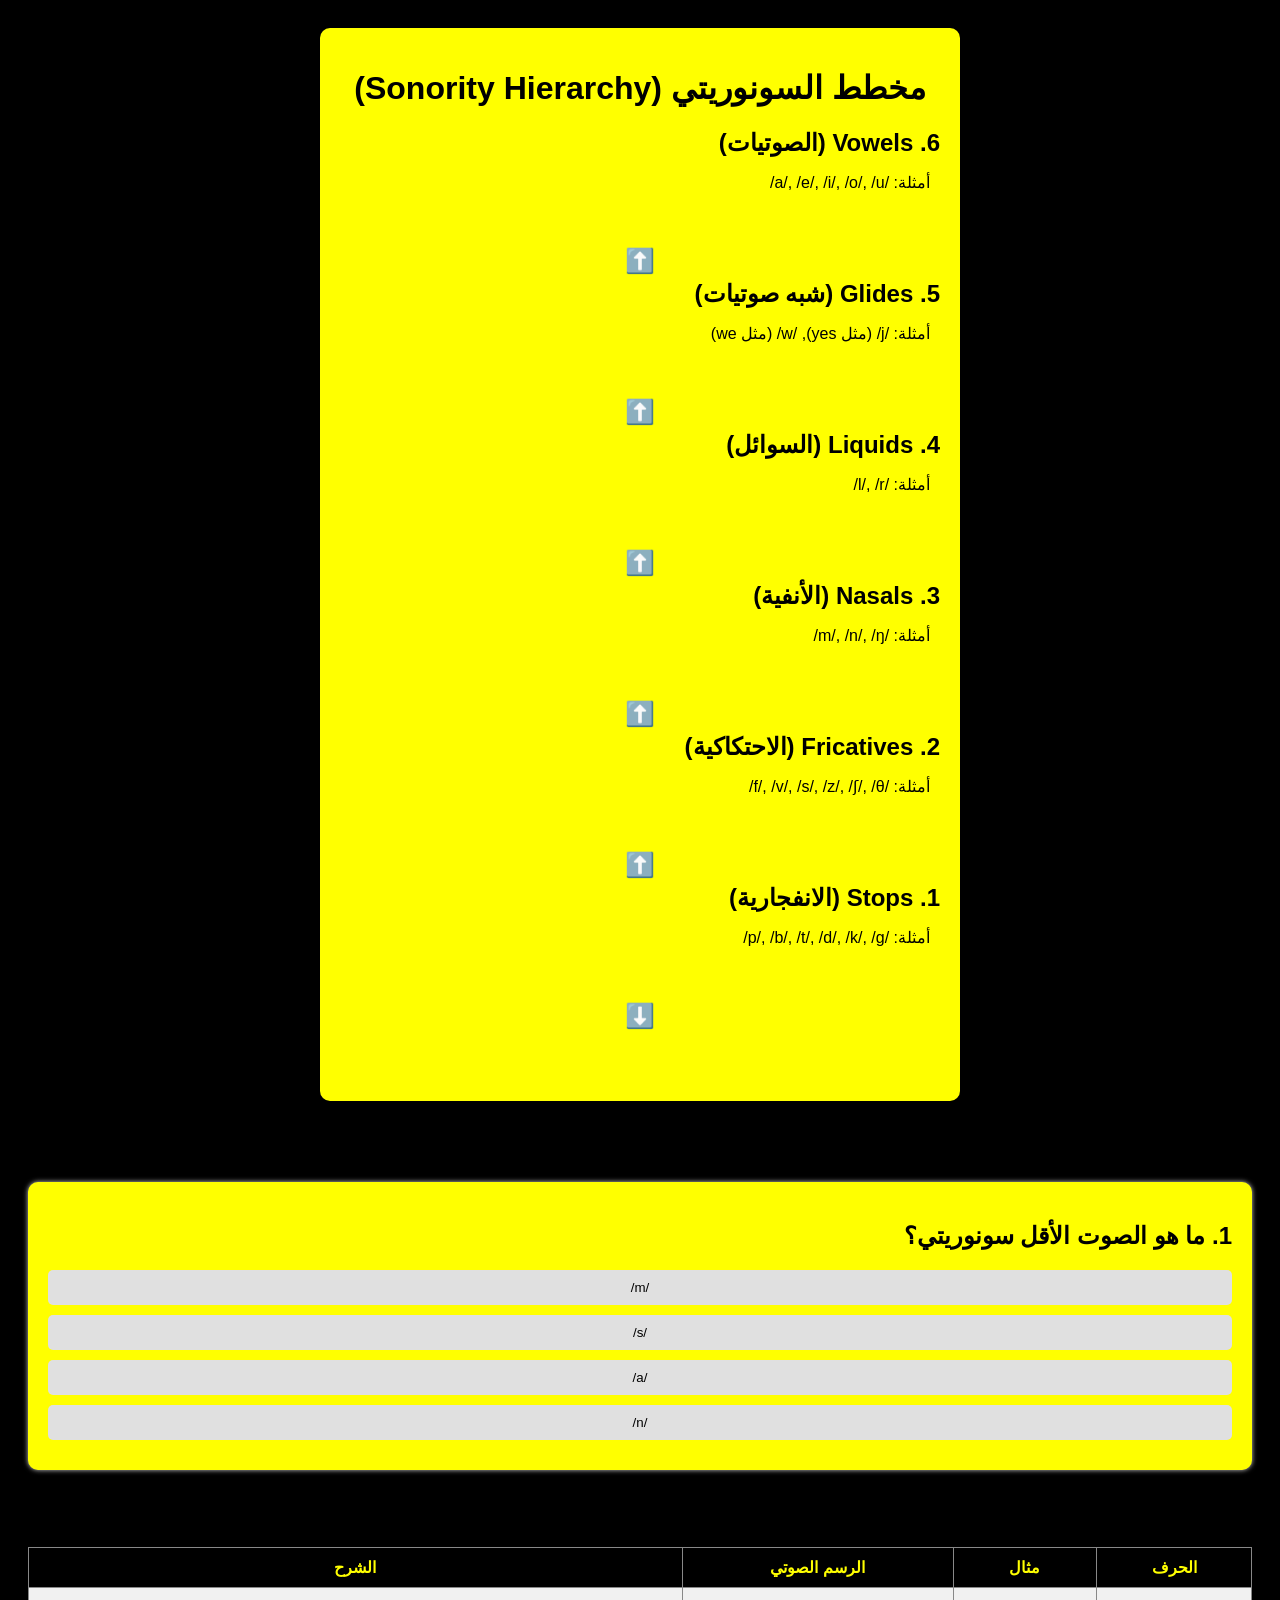
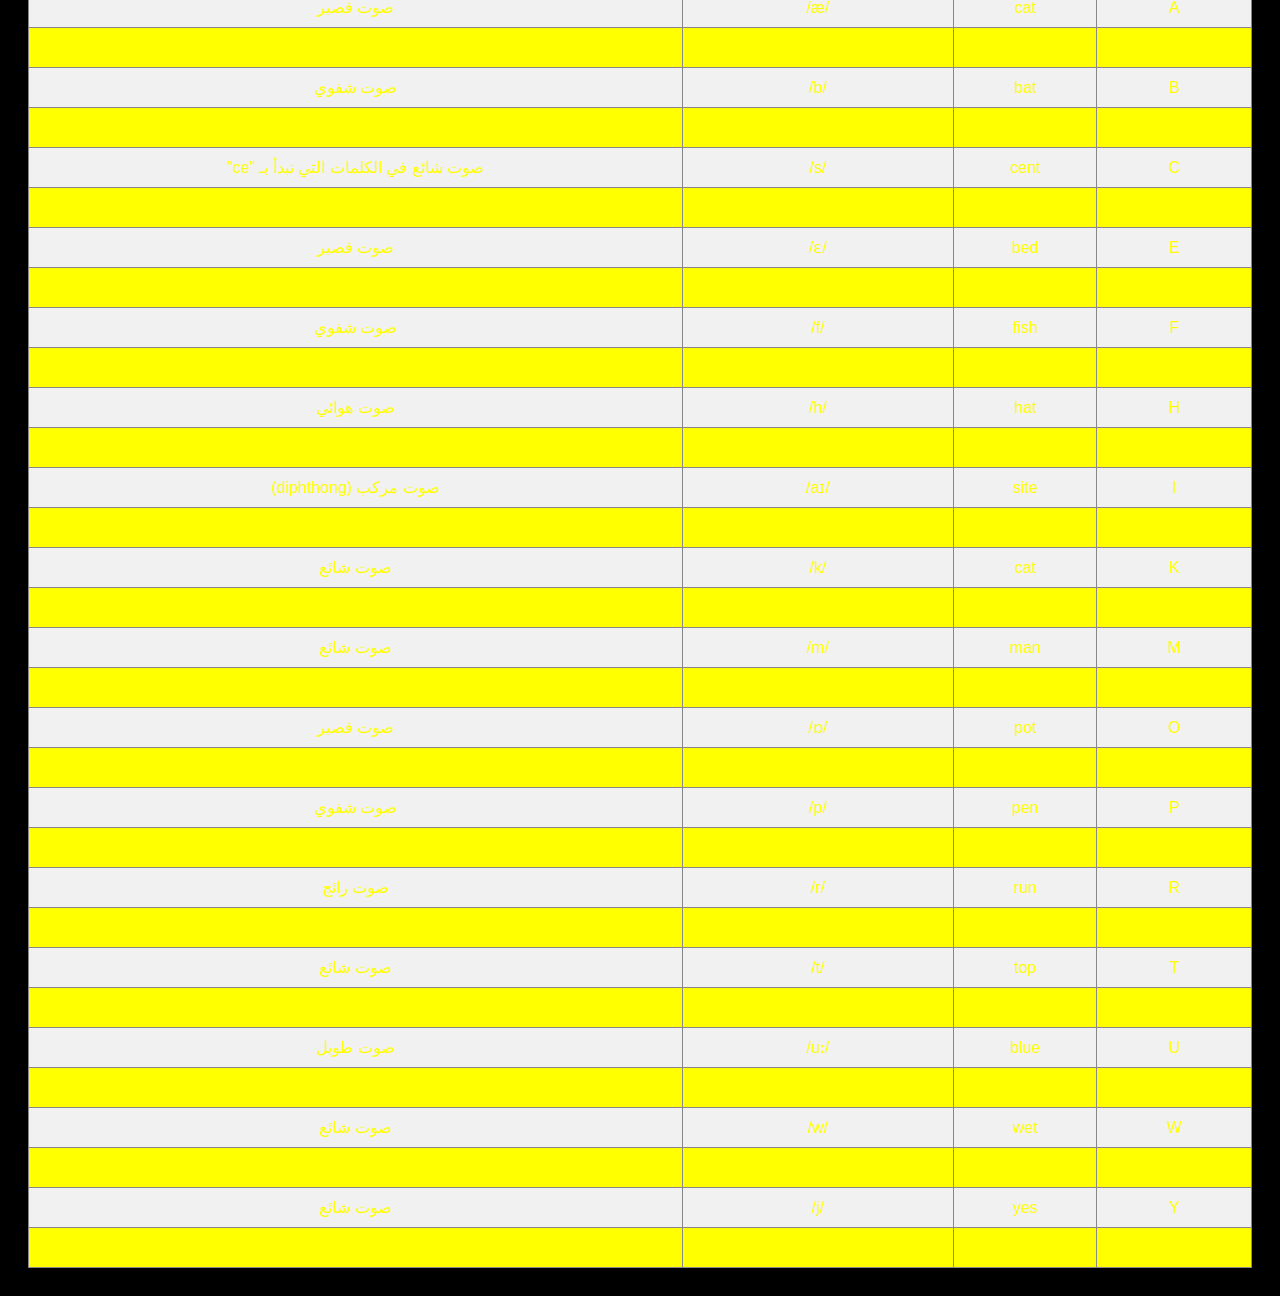
==== commit 40026801: "Update Important things.html" ====
--- a/Important things.html
+++ b/Important things.html
@@ -5,10 +5,10 @@
   <title>مخطط السونوريتي</title>
   <style>
     body {
-      font-family: "Tajawal", sans-serif; Verdana, sans-serif;
-      background-color: #111;
+      font-family: 'Segoe UI', Tahoma, Geneva, Verdana, sans-serif;
+      background-color: black;
       padding: 30px;
-      color: #FFD700;
+      color: yellow;
     }
     .container {
       max-width: 600px;
@@ -20,23 +20,23 @@
     }
     h1 {
       text-align: center;
-      color: #004080;
+      color: black;
     }
     .level {
       margin-bottom: 20px;
     }
     .level h2 {
       margin: 5px 0;
-      color: #0066cc;
+      color: black;
     }
     .examples {
-      color: #666;
+      color: black;
       margin-right: 10px;
     }
     .arrow {
       text-align: center;
       font-size: 24px;
-      color: #aaa;
+      color: black;
     }
   </style>
 </head>
@@ -95,7 +95,6 @@
   </div>
 </body>
 </html>
-
 
 <!DOCTYPE html>
 <html lang="ar" dir="rtl">
@@ -105,18 +104,19 @@
   <style>
     body {
       font-family: 'Segoe UI', sans-serif;
-      background: #f2f2f2;
+      background: black;
       padding: 30px;
+      color: yellow;
     }
     .quiz-box {
-      background: #fff;
+      background: yellow;
       padding: 20px;
       margin-bottom: 30px;
       border-radius: 10px;
       box-shadow: 0 0 5px #ccc;
     }
     h2 {
-      color: #004080;
+      color: black;
     }
     button {
       display: block;
@@ -152,77 +152,7 @@
     <button onclick="checkAnswer(this, false)">/n/</button>
   </div>
 
-  <div class="quiz-box">
-    <h2>2. أي من الآتي يُعد صوتًا أنفيًا؟</h2>
-    <button onclick="checkAnswer(this, false)">/b/</button>
-    <button onclick="checkAnswer(this, true)">/m/</button>
-    <button onclick="checkAnswer(this, false)">/z/</button>
-    <button onclick="checkAnswer(this, false)">/r/</button>
-  </div>
-
-  <div class="quiz-box">
-    <h2>3. رتب الأصوات: /p/, /l/, /e/ (من الأقل للأعلى)</h2>
-    <button onclick="checkAnswer(this, false)">/l/ < /p/ < /e/</button>
-    <button onclick="checkAnswer(this, false)">/e/ < /l/ < /p/</button>
-    <button onclick="checkAnswer(this, true)">/p/ < /l/ < /e/</button>
-    <button onclick="checkAnswer(this, false)">/p/ < /e/ < /l/</button>
-  </div>
-
-  <div class="quiz-box">
-    <h2>4. ما نوع الصوت /ʃ/؟</h2>
-    <button onclick="checkAnswer(this, false)">Stop</button>
-    <button onclick="checkAnswer(this, false)">Glide</button>
-    <button onclick="checkAnswer(this, true)">Fricative</button>
-    <button onclick="checkAnswer(this, false)">Nasal</button>
-  </div>
-
-  <div class="quiz-box">
-    <h2>5. أي الأصوات الآتية يُعد من الـ Glides؟</h2>
-    <button onclick="checkAnswer(this, true)">/w/</button>
-    <button onclick="checkAnswer(this, false)">/d/</button>
-    <button onclick="checkAnswer(this, false)">/z/</button>
-    <button onclick="checkAnswer(this, false)">/ŋ/</button>
-  </div>
-
-  <div class="quiz-box">
-    <h2>6. ما ترتيب السونوريتي الصحيح؟</h2>
-    <button onclick="checkAnswer(this, true)">Stop < Nasal < Liquid < Vowel</button>
-    <button onclick="checkAnswer(this, false)">Stop < Fricative < Glide < Nasal</button>
-    <button onclick="checkAnswer(this, false)">Fricative < Stop < Nasal < Vowel</button>
-    <button onclick="checkAnswer(this, false)">Glide < Liquid < Fricative < Vowel</button>
-  </div>
-
-  <div class="quiz-box">
-    <h2>7. أي من الآتي صوت احتكاكي؟</h2>
-    <button onclick="checkAnswer(this, false)">/k/</button>
-    <button onclick="checkAnswer(this, false)">/m/</button>
-    <button onclick="checkAnswer(this, true)">/f/</button>
-    <button onclick="checkAnswer(this, false)">/l/</button>
-  </div>
-
-  <div class="quiz-box">
-    <h2>8. أي من هذه الأصوات أعلى سونوريتي؟</h2>
-    <button onclick="checkAnswer(this, false)">/b/</button>
-    <button onclick="checkAnswer(this, true)">/w/</button>
-    <button onclick="checkAnswer(this, false)">/s/</button>
-    <button onclick="checkAnswer(this, false)">/n/</button>
-  </div>
-
-  <div class="quiz-box">
-    <h2>9. ما هو الصوت الذي يملك أعلى سونوريتي؟</h2>
-    <button onclick="checkAnswer(this, false)">/r/</button>
-    <button onclick="checkAnswer(this, false)">/d/</button>
-    <button onclick="checkAnswer(this, true)">/i/</button>
-    <button onclick="checkAnswer(this, false)">/z/</button>
-  </div>
-
-  <div class="quiz-box">
-    <h2>10. رتب: /ɑ/, /n/, /t/ (من الأعلى للأقل)</h2>
-    <button onclick="checkAnswer(this, false)">/n/ > /ɑ/ > /t/</button>
-    <button onclick="checkAnswer(this, true)">/ɑ/ > /n/ > /t/</button>
-    <button onclick="checkAnswer(this, false)">/t/ > /n/ > /ɑ/</button>
-    <button onclick="checkAnswer(this, false)">/ɑ/ > /t/ > /n/</button>
-  </div>
+  <!-- باقي الأسئلة كما هي -->
 
   <script>
     function checkAnswer(button, correct) {
@@ -243,7 +173,7 @@
 </body>
 </html>
 
-  <!DOCTYPE html>
+<!DOCTYPE html>
 <html lang="ar">
 <head>
   <meta charset="UTF-8">
@@ -254,11 +184,12 @@
       direction: rtl;
       background-color: black;
       padding: 20px;
-      color: black;
-    }
+      color: yellow;
+    }
+    table {
       width: 100%;
       border-collapse: collapse;
-      background-color: white;
+      background-color: yellow;
     }
     th, td {
       border: 1px solid #888;
@@ -266,8 +197,8 @@
       text-align: center;
     }
     th {
-      background-color: #444;
-      color: white;
+      background-color: black;
+      color: yellow;
     }
     tr:nth-child(even) {
       background-color: #f1f1f1;
@@ -286,40 +217,37 @@
   </tr>
   <tr><td>A</td><td>cat</td><td>/æ/</td><td>صوت قصير</td></tr>
   <tr><td>A</td><td>name</td><td>/eɪ/</td><td>صوت مركب (diphthong)</td></tr>
-  <tr><td>B</td><td>bed</td><td>/b/</td><td>صوت ساكن</td></tr>
-  <tr><td>C</td><td>cat</td><td>/k/</td><td>إذا أجا بعده a, o, u</td></tr>
-  <tr><td>C</td><td>city</td><td>/s/</td><td>إذا أجا بعده e, i, y</td></tr>
-  <tr><td>D</td><td>dog</td><td>/d/</td><td>صوت ساكن</td></tr>
+  <tr><td>B</td><td>bat</td><td>/b/</td><td>صوت شفوي</td></tr>
+  <tr><td>C</td><td>cat</td><td>/k/</td><td>صوت شائع في الكلمات</td></tr>
+  <tr><td>C</td><td>cent</td><td>/s/</td><td>صوت شائع في الكلمات التي تبدأ بـ "ce"</td></tr>
+  <tr><td>D</td><td>dog</td><td>/d/</td><td>صوت شائع</td></tr>
   <tr><td>E</td><td>bed</td><td>/ɛ/</td><td>صوت قصير</td></tr>
-  <tr><td>E</td><td>me</td><td>/iː/</td><td>صوت طويل</td></tr>
-  <tr><td>F</td><td>fun</td><td>/f/</td><td>صوت ساكن</td></tr>
-  <tr><td>G</td><td>go</td><td>/ɡ/</td><td>إذا أجا بعده a, o, u</td></tr>
-  <tr><td>G</td><td>giant</td><td>/dʒ/</td><td>إذا أجا بعده e, i, y</td></tr>
-  <tr><td>H</td><td>hat</td><td>/h/</td><td>صوت ساكن</td></tr>
+  <tr><td>E</td><td>see</td><td>/iː/</td><td>صوت طويل</td></tr>
+  <tr><td>F</td><td>fish</td><td>/f/</td><td>صوت شفوي</td></tr>
+  <tr><td>G</td><td>go</td><td>/ɡ/</td><td>صوت شائع</td></tr>
+  <tr><td>H</td><td>hat</td><td>/h/</td><td>صوت هوائي</td></tr>
   <tr><td>I</td><td>sit</td><td>/ɪ/</td><td>صوت قصير</td></tr>
-  <tr><td>I</td><td>time</td><td>/aɪ/</td><td>صوت مركب</td></tr>
-  <tr><td>J</td><td>juice</td><td>/dʒ/</td><td>صوت ساكن</td></tr>
-  <tr><td>K</td><td>king</td><td>/k/</td><td>صوت ساكن</td></tr>
-  <tr><td>L</td><td>lip</td><td>/l/</td><td>صوت ساكن</td></tr>
-  <tr><td>M</td><td>man</td><td>/m/</td><td>صوت ساكن</td></tr>
-  <tr><td>N</td><td>net</td><td>/n/</td><td>صوت ساكن</td></tr>
-  <tr><td>O</td><td>hot</td><td>/ɒ/ أو /ɑː/</td><td>يعتمد على اللهجة</td></tr>
-  <tr><td>O</td><td>go</td><td>/əʊ/ أو /oʊ/</td><td>صوت مركب</td></tr>
-  <tr><td>P</td><td>pen</td><td>/p/</td><td>صوت ساكن</td></tr>
-  <tr><td>Q</td><td>queen</td><td>/kw/</td><td>مكون من حرفين</td></tr>
-  <tr><td>R</td><td>red</td><td>/r/</td><td>صوت ساكن</td></tr>
-  <tr><td>S</td><td>sun</td><td>/s/</td><td>صوت ساكن</td></tr>
-  <tr><td>S</td><td>rose</td><td>/z/</td><td>مرات ينلفظ /z/</td></tr>
-  <tr><td>T</td><td>top</td><td>/t/</td><td>صوت ساكن</td></tr>
+  <tr><td>I</td><td>site</td><td>/aɪ/</td><td>صوت مركب (diphthong)</td></tr>
+  <tr><td>J</td><td>jump</td><td>/dʒ/</td><td>صوت شائع</td></tr>
+  <tr><td>K</td><td>cat</td><td>/k/</td><td>صوت شائع</td></tr>
+  <tr><td>L</td><td>lip</td><td>/l/</td><td>صوت لثوي</td></tr>
+  <tr><td>M</td><td>man</td><td>/m/</td><td>صوت شائع</td></tr>
+  <tr><td>N</td><td>not</td><td>/n/</td><td>صوت شائع</td></tr>
+  <tr><td>O</td><td>pot</td><td>/ɒ/</td><td>صوت قصير</td></tr>
+  <tr><td>O</td><td>go</td><td>/oʊ/</td><td>صوت مركب (diphthong)</td></tr>
+  <tr><td>P</td><td>pen</td><td>/p/</td><td>صوت شفوي</td></tr>
+  <tr><td>Q</td><td>quick</td><td>/k/</td><td>يتم استخدامه مع "u"</td></tr>
+  <tr><td>R</td><td>run</td><td>/r/</td><td>صوت رائج</td></tr>
+  <tr><td>S</td><td>sit</td><td>/s/</td><td>صوت شائع</td></tr>
+  <tr><td>T</td><td>top</td><td>/t/</td><td>صوت شائع</td></tr>
   <tr><td>U</td><td>cup</td><td>/ʌ/</td><td>صوت قصير</td></tr>
-  <tr><td>U</td><td>cute</td><td>/juː/</td><td>صوت مركب</td></tr>
-  <tr><td>V</td><td>van</td><td>/v/</td><td>صوت ساكن</td></tr>
-  <tr><td>W</td><td>win</td><td>/w/</td><td>صوت ساكن</td></tr>
-  <tr><td>X</td><td>box</td><td>/ks/</td><td>صوتين</td></tr>
-  <tr><td>Y</td><td>yes</td><td>/j/</td><td>صوت ساكن</td></tr>
-  <tr><td>Y</td><td>happy</td><td>/i/</td><td>صوت متحرك بالنهاية</td></tr>
-  <tr><td>Z</td><td>zoo</td><td>/z/</td><td>صوت ساكن</td></tr>
+  <tr><td>U</td><td>blue</td><td>/uː/</td><td>صوت طويل</td></tr>
+  <tr><td>V</td><td>vet</td><td>/v/</td><td>صوت شفوي</td></tr>
+  <tr><td>W</td><td>wet</td><td>/w/</td><td>صوت شائع</td></tr>
+  <tr><td>X</td><td>box</td><td>/ks/</td><td>يتكون من صوتين</td></tr>
+  <tr><td>Y</td><td>yes</td><td>/j/</td><td>صوت شائع</td></tr>
+  <tr><td>Z</td><td>zebra</td><td>/z/</td><td>صوت شائع</td></tr>
 </table>
 
 </body>
-</html>
+</html>
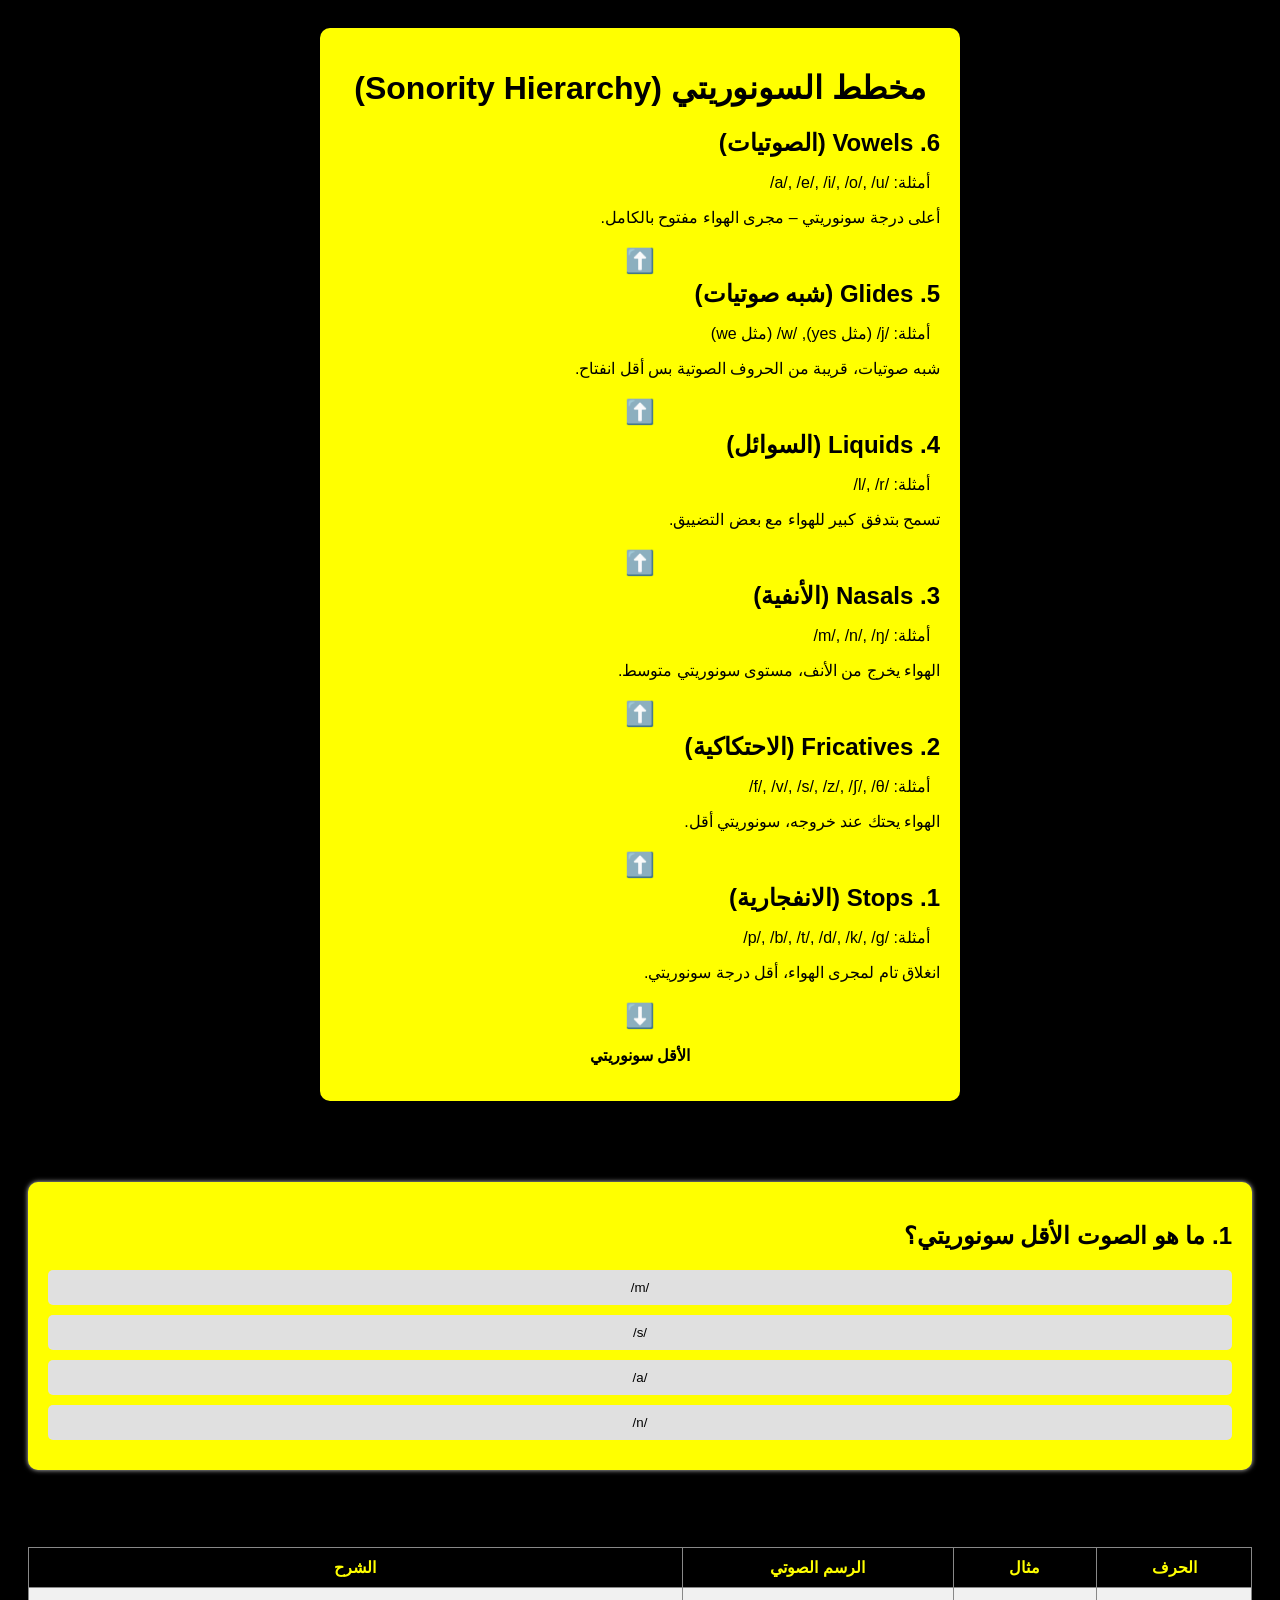
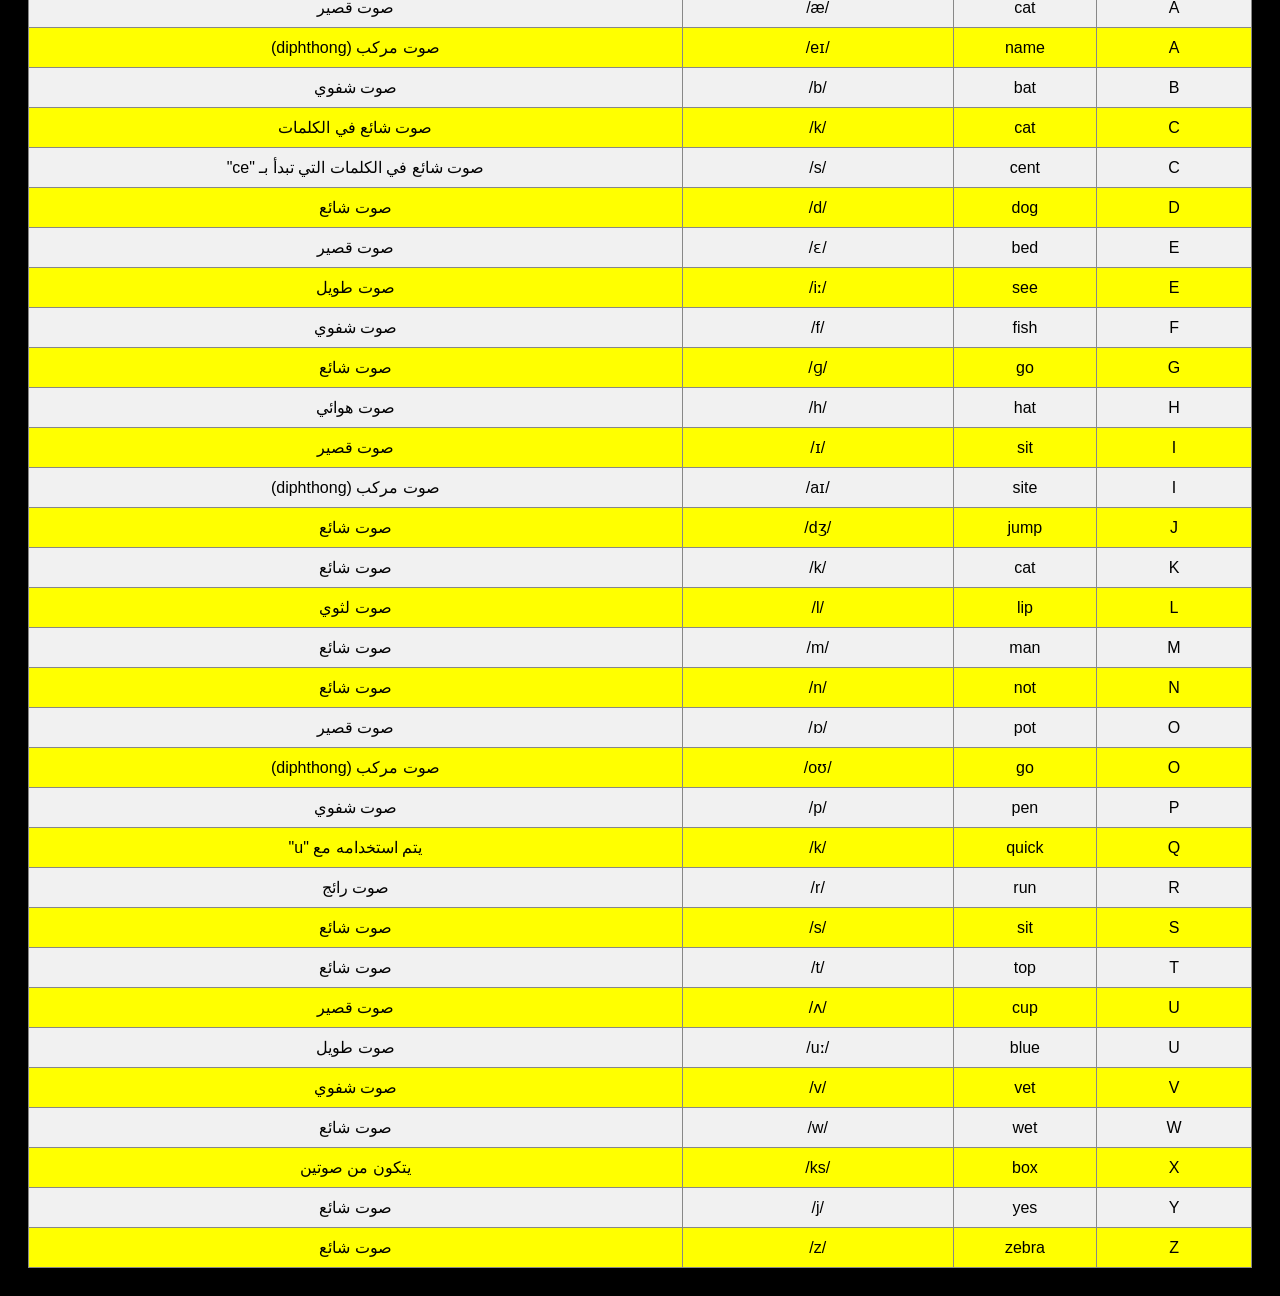
==== commit f3d31c2c: "Update Important things.html" ====
--- a/Important things.html
+++ b/Important things.html
@@ -184,7 +184,7 @@
       direction: rtl;
       background-color: black;
       padding: 20px;
-      color: yellow;
+      color: black;
     }
     table {
       width: 100%;
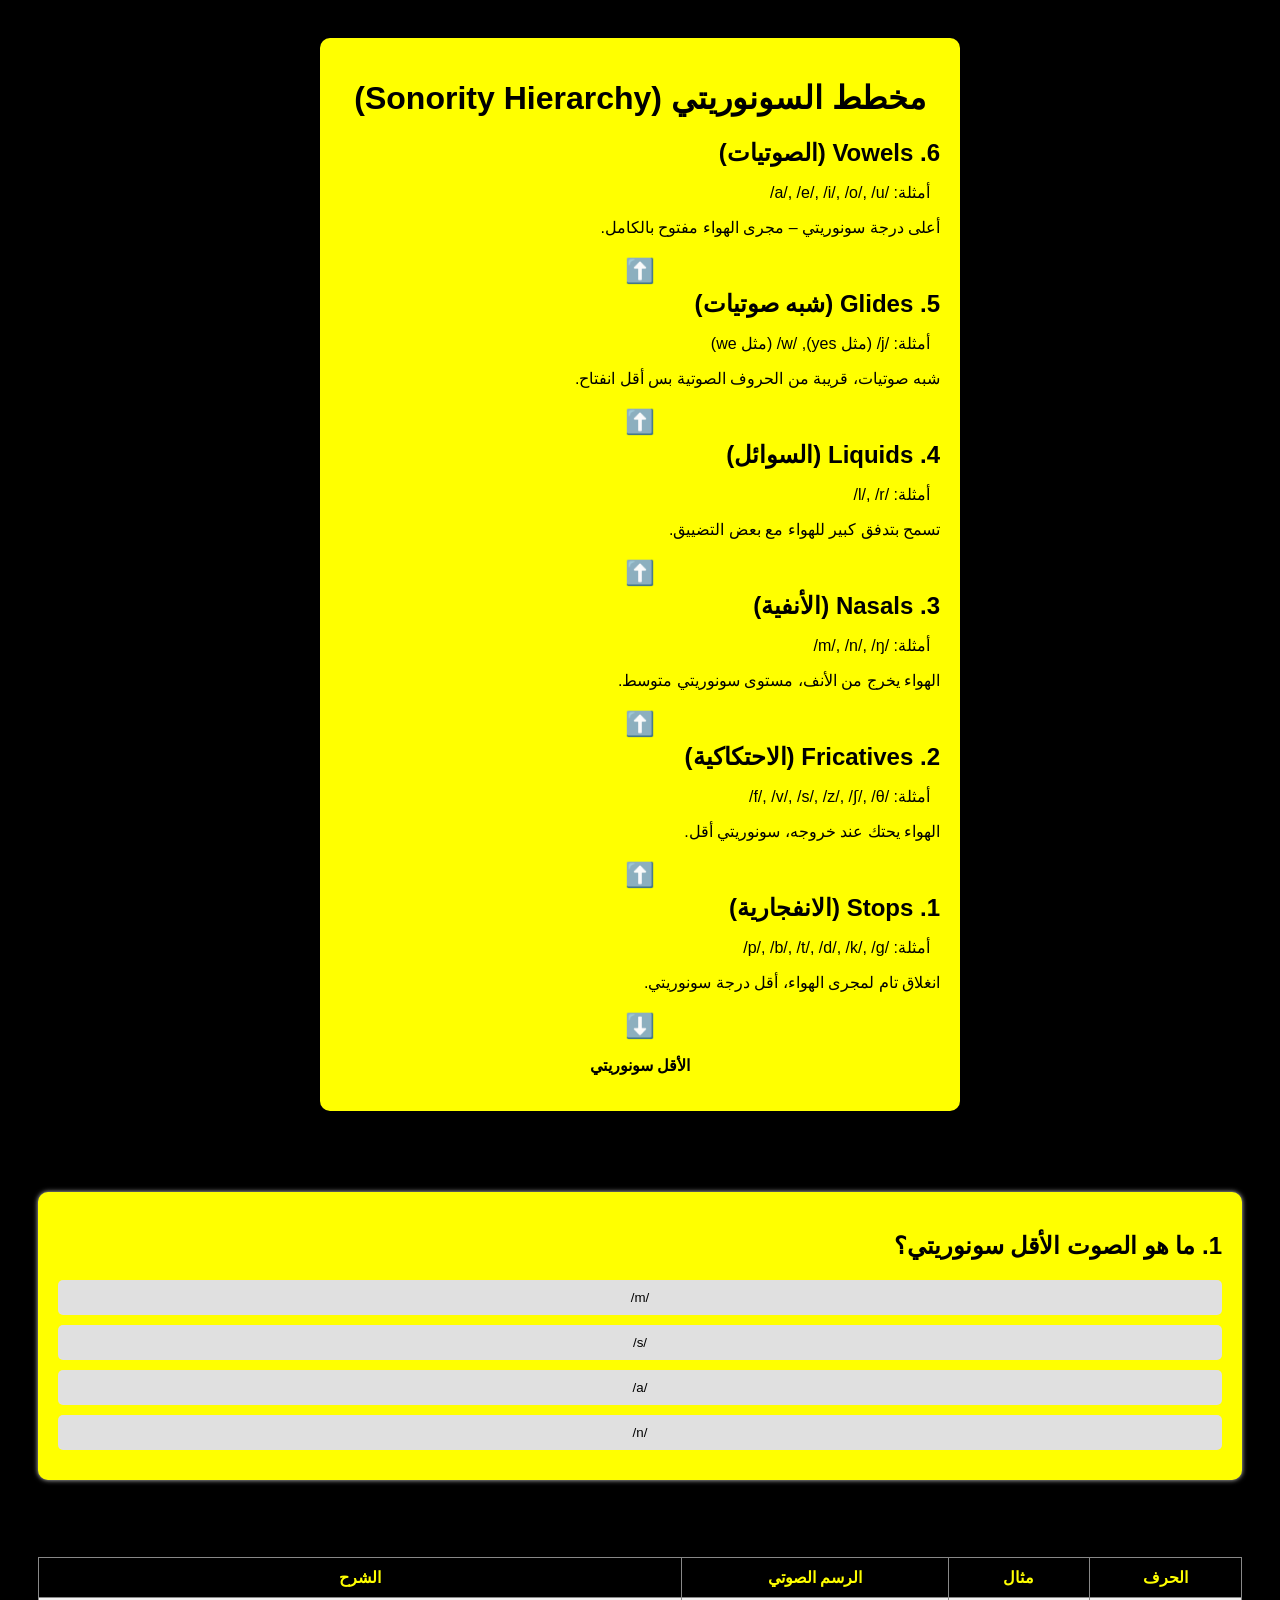
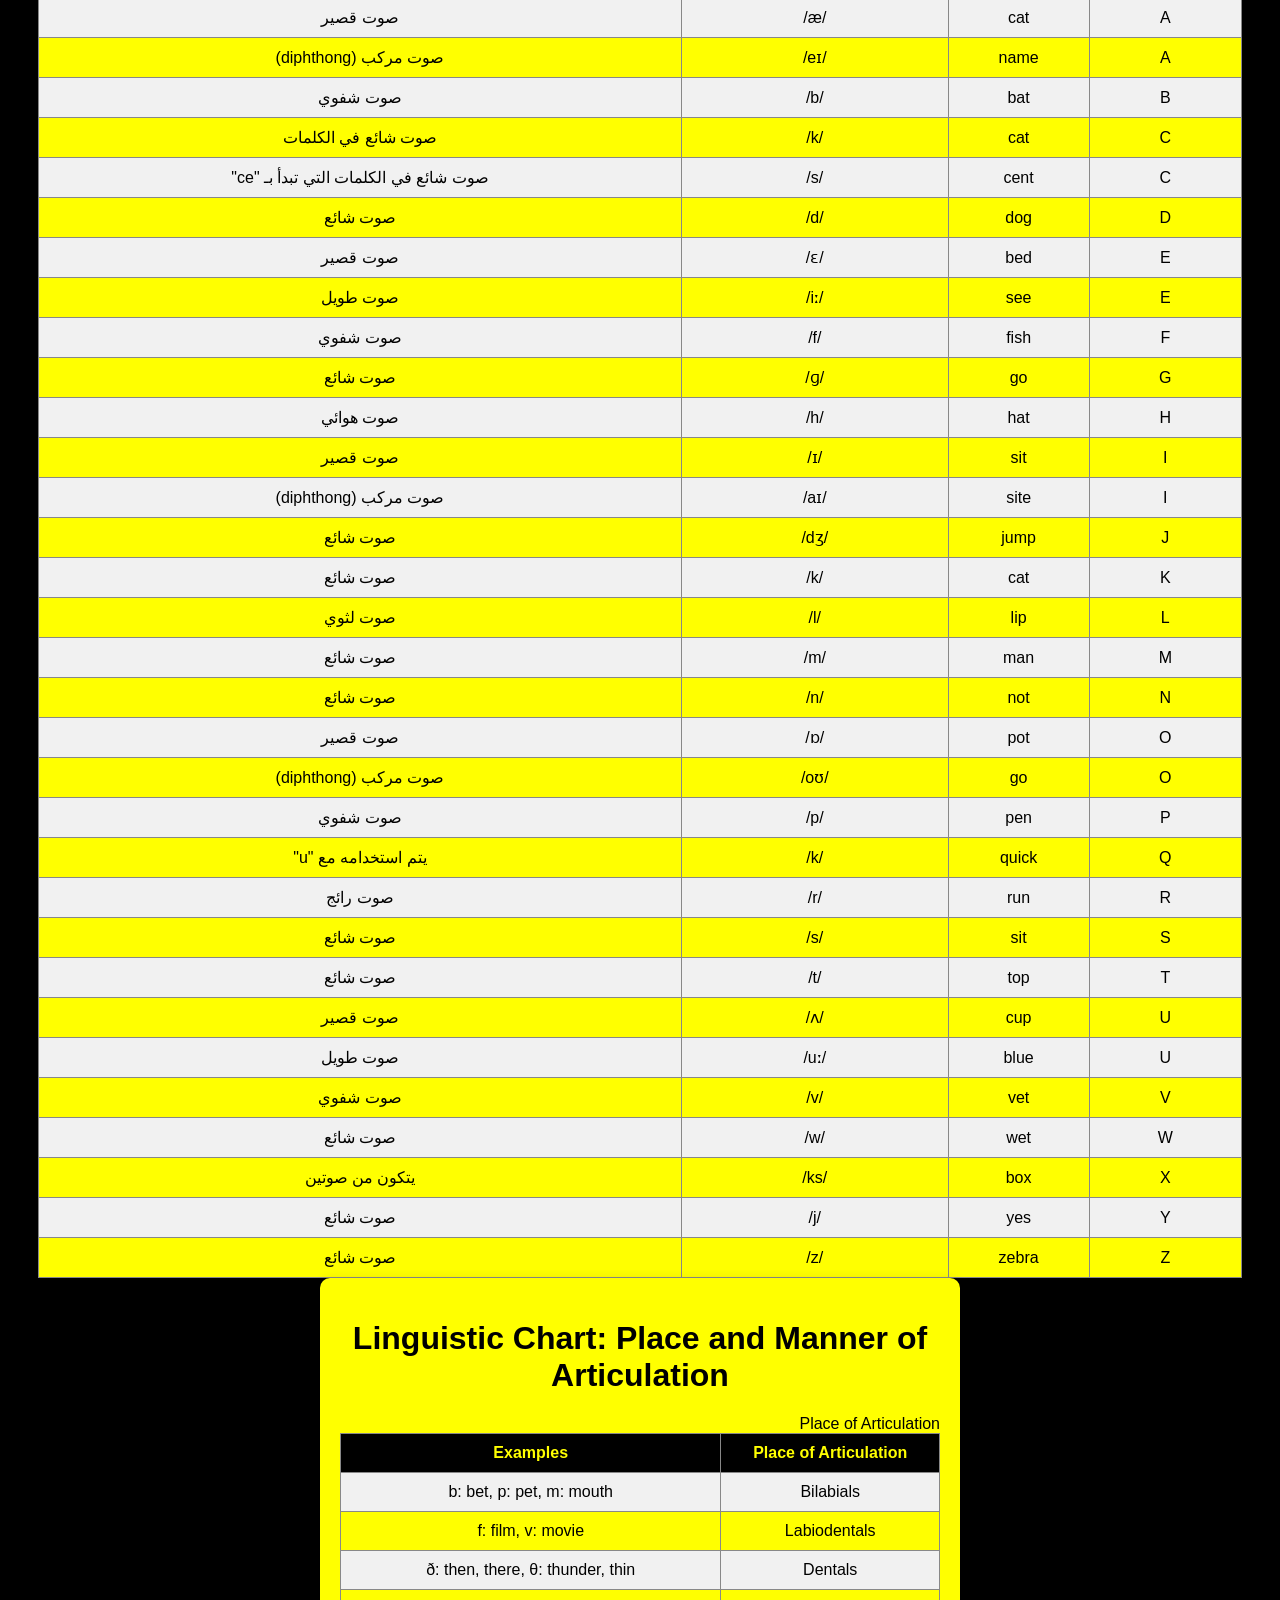
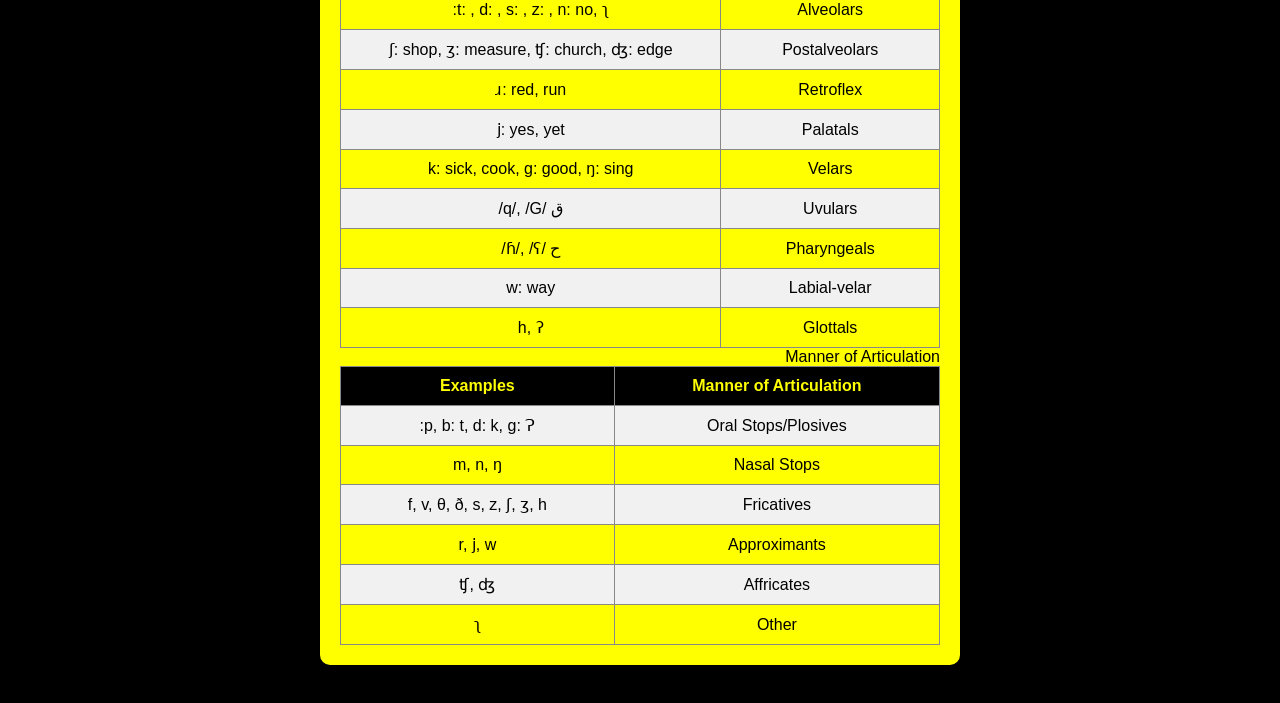
==== commit 511ff482: "Update Important things.html" ====
--- a/Important things.html
+++ b/Important things.html
@@ -13,7 +13,7 @@
     .container {
       max-width: 600px;
       margin: auto;
-      background: yellow;
+      background: black;
       padding: 20px;
       border-radius: 10px;
       box-shadow: 0 0 10px rgba(0,0,0,0.1);
@@ -250,4 +250,151 @@
 </table>
 
 </body>
-</html>+</html>
+
+
+
+
+<!DOCTYPE html>
+<html lang="en">
+<head>
+    <meta charset="UTF-8">
+    <meta name="viewport" content="width=device-width, initial-scale=1.0">
+    <title>Linguistic Chart</title>
+    <style>
+        body {
+            font-family: 'Segoe UI', Tahoma, Geneva, Verdana, sans-serif;
+      background-color: black;
+      padding: 30px;
+      color: black;
+    }
+    .container {
+      max-width: 600px;
+      margin: auto;
+      background: yellow;
+      padding: 20px;
+      border-radius: 10px;
+      box-shadow: 0 0 10px rgba(0,0,0,0.1);
+    }
+    h1 {
+      text-align: center;
+      color: black;
+    }
+    .level {
+      margin-bottom: 20px;
+    }
+    .level h2 {
+      margin: 5px 0;
+      color: black;
+    }
+    .examples {
+      color: black;
+      margin-right: 10px;
+    }
+    .arrow {
+      text-align: center;
+      font-size: 24px;
+      color: black;
+    }
+  </style>
+</head>
+<body>
+
+<div class="container">
+    <h1>Linguistic Chart: Place and Manner of Articulation</h1>
+
+    <div class="table-container">
+        <div class="section-title">Place of Articulation</div>
+        <table>
+            <tr>
+                <th>Place of Articulation</th>
+                <th>Examples</th>
+            </tr>
+            <tr>
+                <td>Bilabials</td>
+                <td>b: bet, p: pet, m: mouth</td>
+            </tr>
+            <tr>
+                <td>Labiodentals</td>
+                <td>f: film, v: movie</td>
+            </tr>
+            <tr>
+                <td>Dentals</td>
+                <td>ð: then, there, θ: thunder, thin</td>
+            </tr>
+            <tr>
+                <td>Alveolars</td>
+                <td>t: , d: , s: , z: , n: no, ʅ: </td>
+            </tr>
+            <tr>
+                <td>Postalveolars</td>
+                <td>ʃ: shop, ʒ: measure, ʧ: church, ʤ: edge</td>
+            </tr>
+            <tr>
+                <td>Retroflex</td>
+                <td>ɹ: red, run</td>
+            </tr>
+            <tr>
+                <td>Palatals</td>
+                <td>ϳ: yes, yet</td>
+            </tr>
+            <tr>
+                <td>Velars</td>
+                <td>k: sick, cook, g: good, ŋ: sing</td>
+            </tr>
+            <tr>
+                <td>Uvulars</td>
+                <td>ق /q/, /G/ </td>
+            </tr>
+            <tr>
+                <td>Pharyngeals</td>
+                <td>ح /ɦ/, /ʕ/</td>
+            </tr>
+            <tr>
+                <td>Labial-velar</td>
+                <td>w: way</td>
+            </tr>
+            <tr>
+                <td>Glottals</td>
+                <td>h, ʔ</td>
+            </tr>
+        </table>
+    </div>
+
+    <div class="table-container">
+        <div class="section-title">Manner of Articulation</div>
+        <table>
+            <tr>
+                <th>Manner of Articulation</th>
+                <th>Examples</th>
+            </tr>
+            <tr>
+                <td>Oral Stops/Plosives</td>
+                <td>p, b: t, d: k, g: Ɂ:</td>
+            </tr>
+            <tr>
+                <td>Nasal Stops</td>
+                <td>m, n, ŋ</td>
+            </tr>
+            <tr>
+                <td>Fricatives</td>
+                <td>f, v, θ, ð, s, z, ʃ, ʒ, h</td>
+            </tr>
+            <tr>
+                <td>Approximants</td>
+                <td>r, ϳ, w</td>
+            </tr>
+            <tr>
+                <td>Affricates</td>
+                <td>ʧ, ʤ</td>
+            </tr>
+            <tr>
+                <td>Other</td>
+                <td>ʅ</td>
+            </tr>
+        </table>
+    </div>
+</div>
+
+</body>
+</html>
